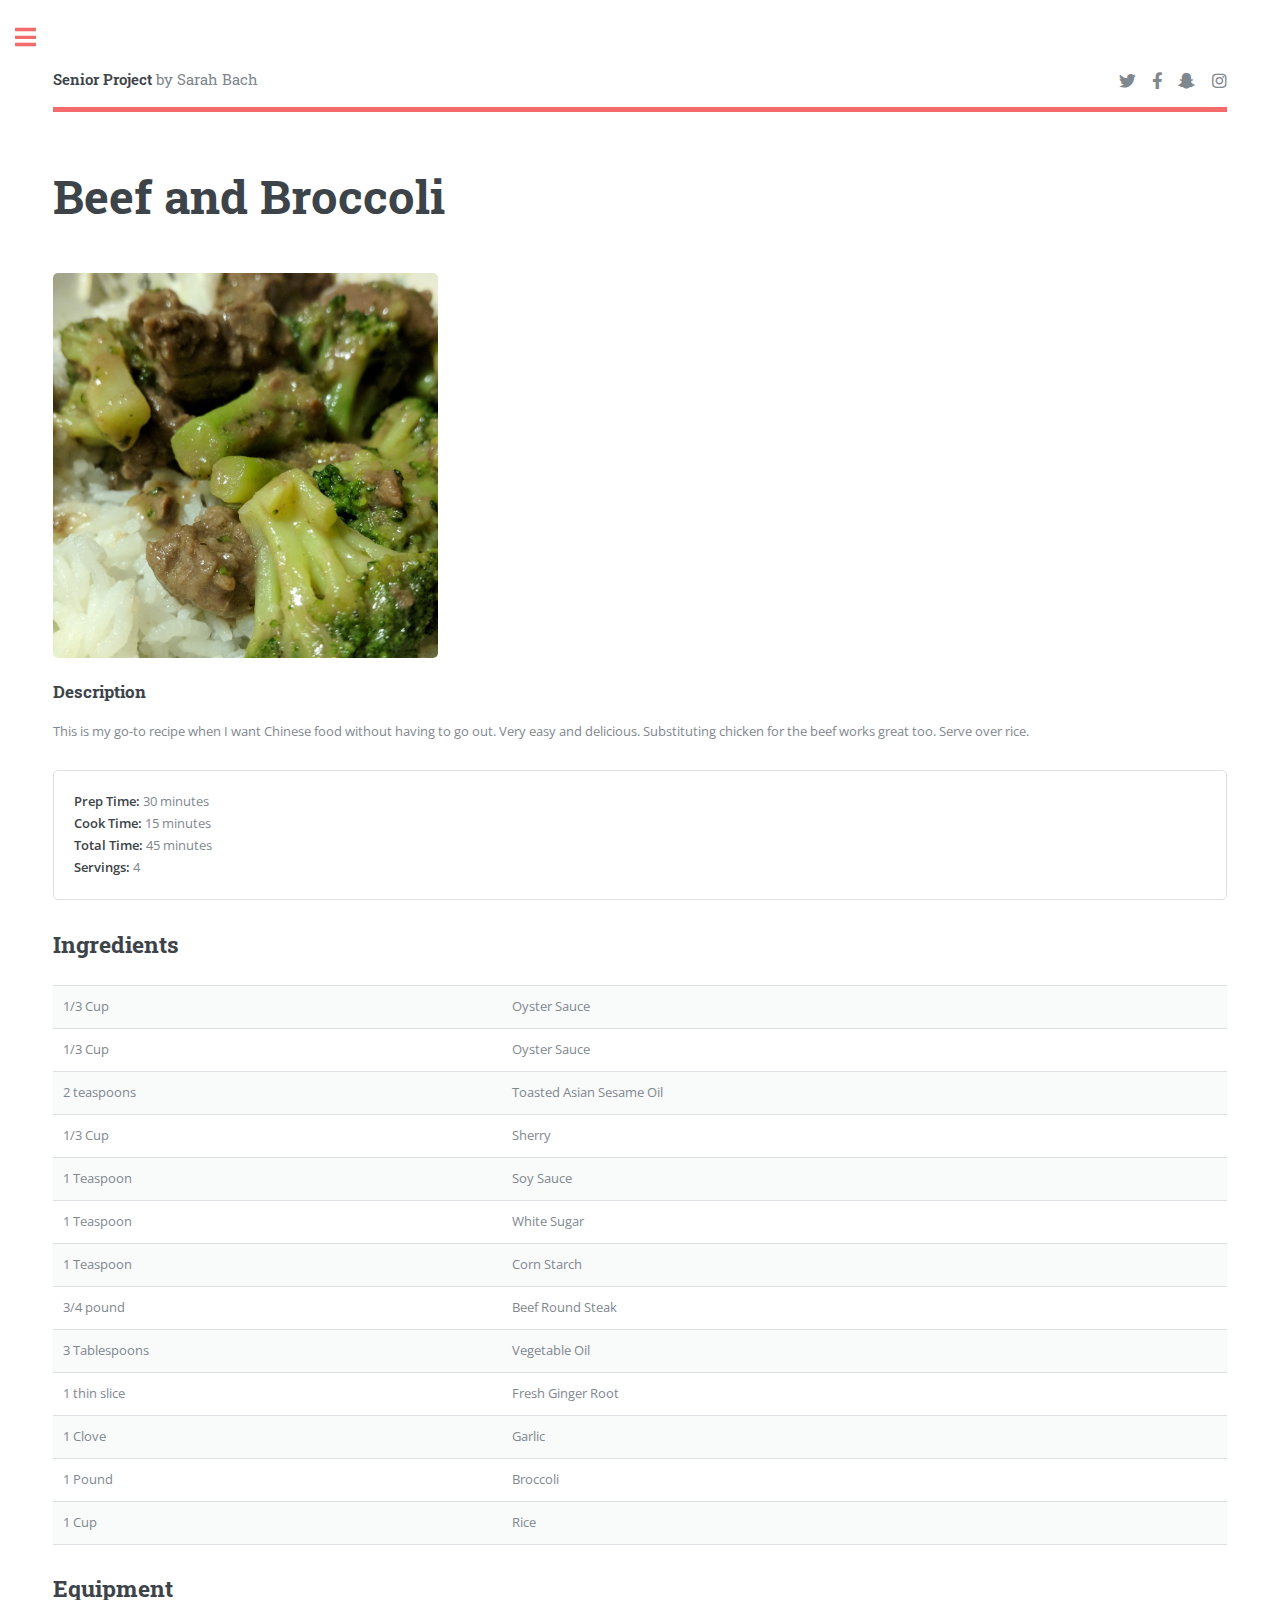
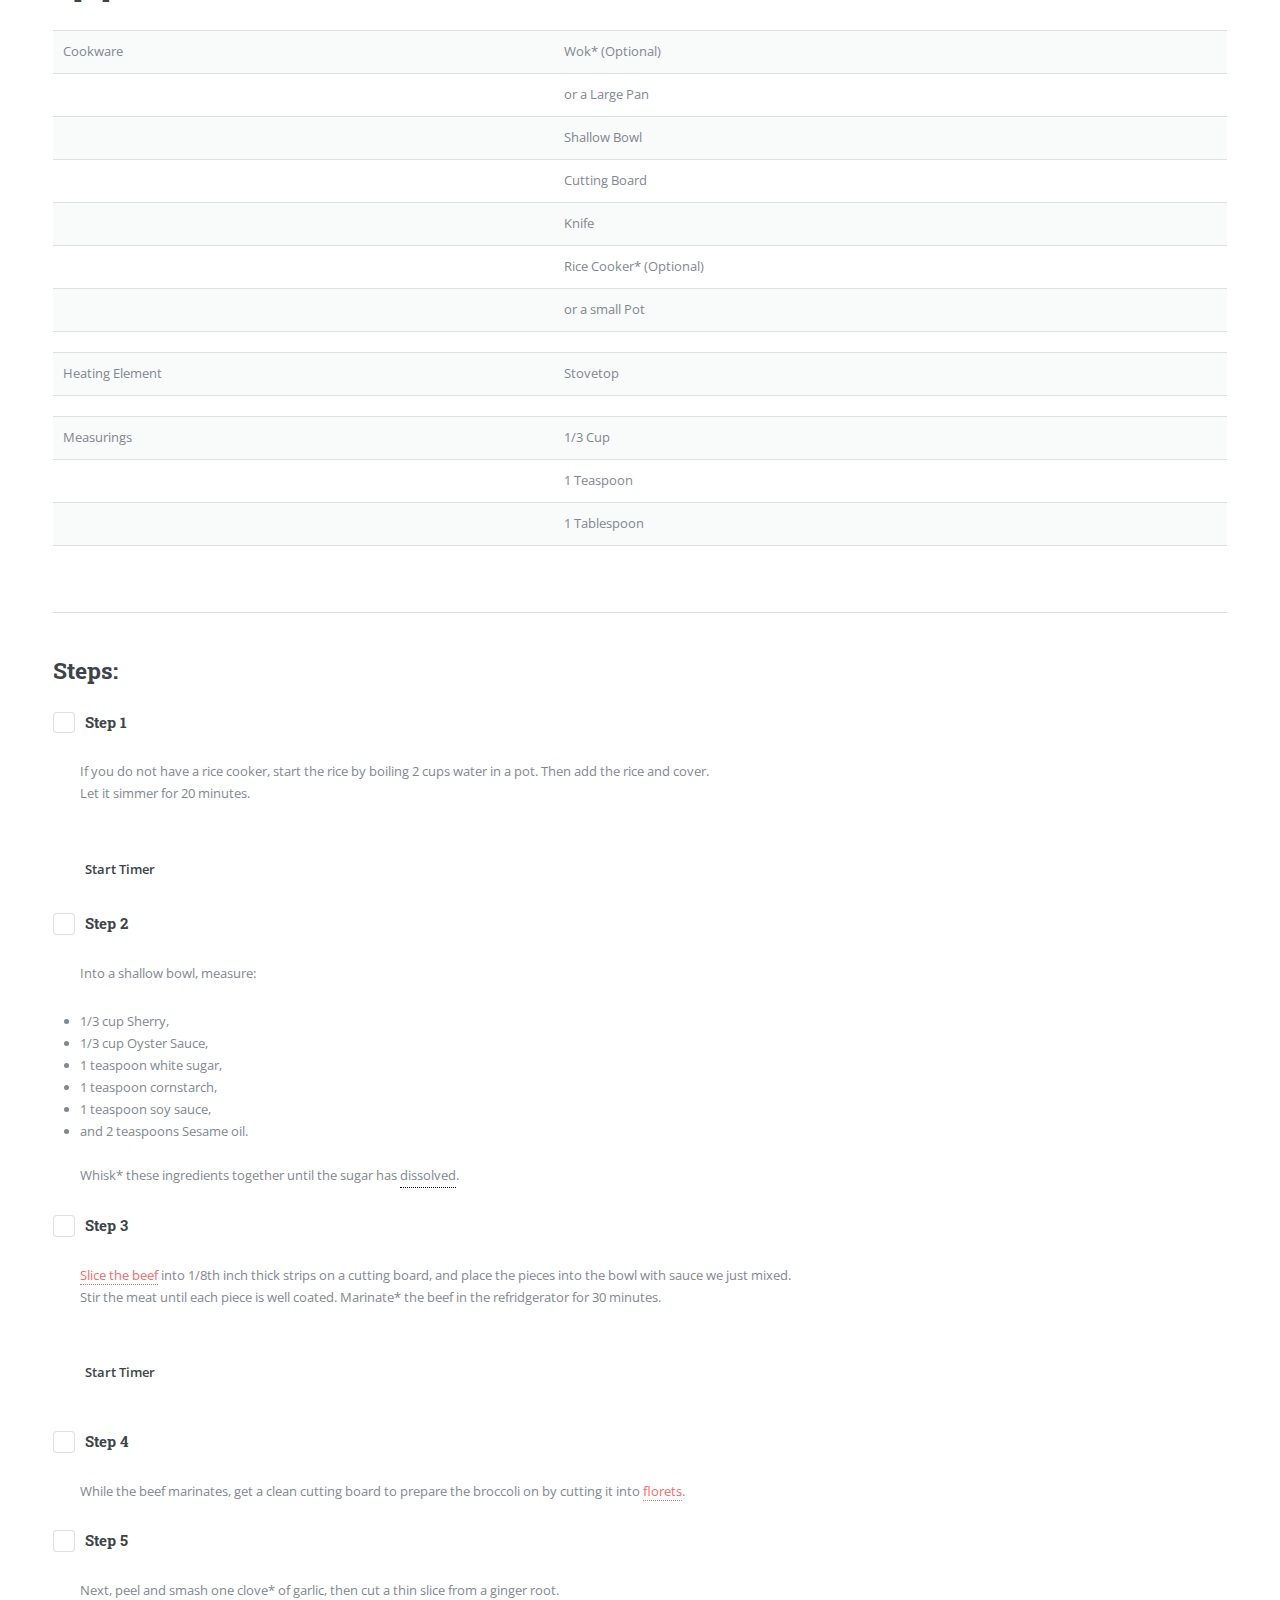
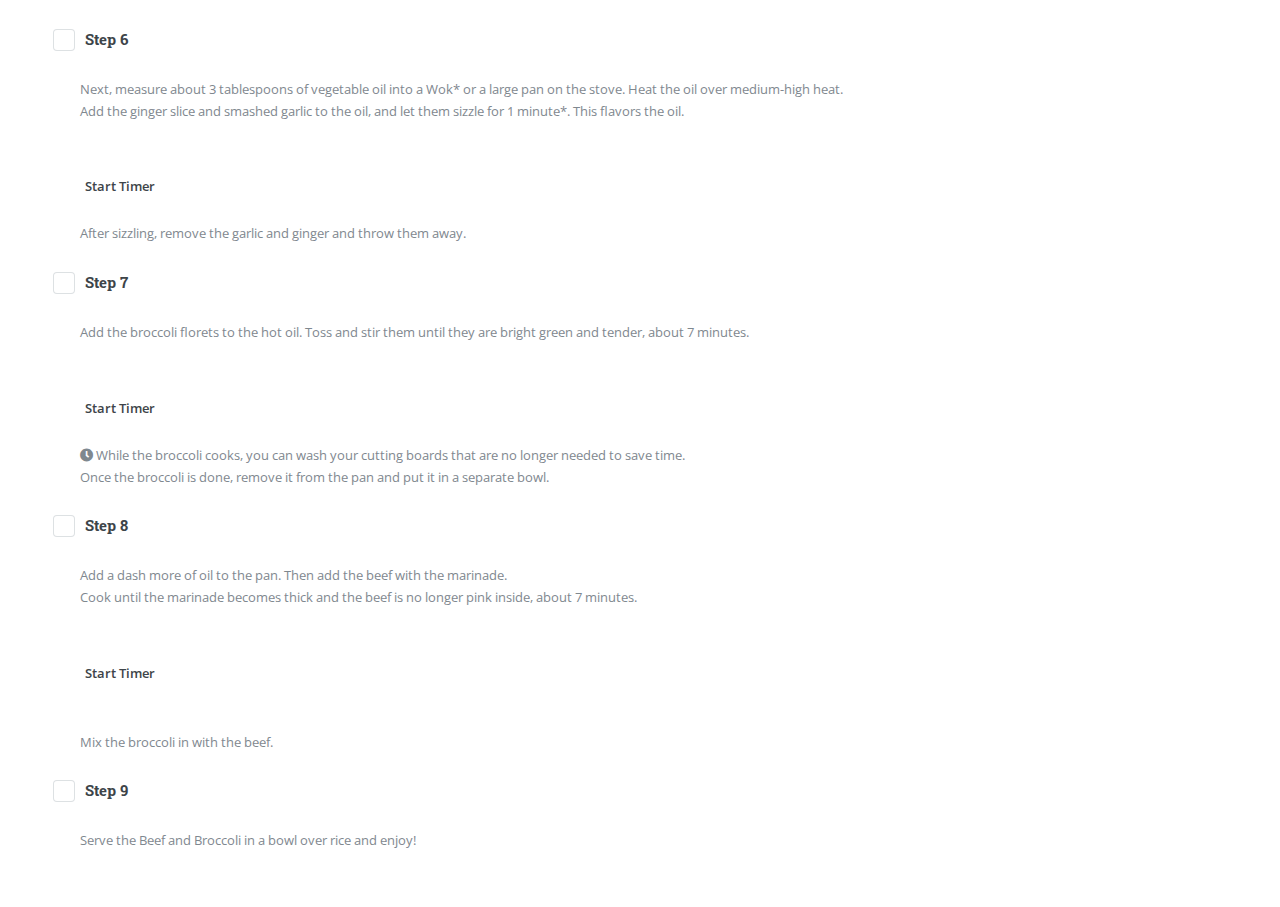
==== beefnbroccoli.html @ ae2f1cb7 "sp" ====
<!DOCTYPE HTML>

<html>
	<head>
	
	
	
	<meta charset="utf-8">
<meta http-equiv="X-UA-Compatible" content="IE=edge,chrome=1">
<meta name="viewport" content="width=device-width, initial-scale=1, shrink-to-fit=no">
<script src="https://code.jquery.com/jquery-3.4.1.slim.min.js" integrity="sha384-J6qa4849blE2+poT4WnyKhv5vZF5SrPo0iEjwBvKU7imGFAV0wwj1yYfoRSJoZ+n" crossorigin="anonymous"></script>
<script src="assets/js/jquery-countdown-timer-control.js"></script>



	
	
	
	<link href="https://www.jqueryscript.net/css/jquerysctipttop.css" rel="stylesheet" type="text/css">
		<title>Beef and Broccoli</title>
		<meta charset="utf-8" />
		<meta name="viewport" content="width=device-width, initial-scale=1, user-scalable=no" />
		<link rel="stylesheet" href="assets/css/main.css" />
	</head>
	<body class="is-preload">

		<!-- Wrapper -->
			<div id="wrapper">

				<!-- Main -->
					<div id="main">
						<div class="inner">

							<!-- Header -->
								<header id="header">
									<a href="index.html" class="logo"><strong>Senior Project</strong> by Sarah Bach</a>
									<ul class="icons">
										<li><a href="#" class="icon brands fa-twitter"><span class="label">Twitter</span></a></li>
										<li><a href="#" class="icon brands fa-facebook-f"><span class="label">Facebook</span></a></li>
										<li><a href="#" class="icon brands fa-snapchat-ghost"><span class="label">Snapchat</span></a></li>
										<li><a href="#" class="icon brands fa-instagram"><span class="label">Instagram</span></a></li>
									</ul>
								</header>

							<!-- Content -->
								<section>
									<header class="main">
										<h1>Beef and Broccoli</h1>
									</header>
									<div class="box alt">
														<div class="row gtr-50 gtr-uniform">
															<div class="col-4"><span class="image fit"><img src="images/beefnbroc.jpg" alt="" /></span></div>
															
														</div>
														</br>
									<h3>Description</h3>
									<p>This is my go-to recipe when I want Chinese food without having to go out. Very easy and delicious. Substituting chicken for the beef works great too. Serve over rice.</p>
									
													<div class="box">
														<p>
														<b>Prep Time:</b> 30 minutes</br> 
														<b>Cook Time:</b> 15 minutes</br>
														<b>Total Time:</b> 45 minutes</br>
														<b>Servings:</b> 4
														</p>
												
														</div>
									
								
								<h2>Ingredients</h2>

													
													<div class="table-wrapper">
														<table>
															
															<tbody>
																<tr>
																	<td>1/3 Cup</td>
																	<td>Oyster Sauce</td>
																</tr>
																<tr>
																	<td>1/3 Cup</td>
																	<td>Oyster Sauce</td>
																</tr>
																<tr>
																	<td>2 teaspoons</td>
																	<td>Toasted Asian Sesame Oil</td>
																</tr>
																<tr>
																	<td>1/3 Cup</td>
																	<td>Sherry</td>
																</tr>
																<tr>
																	<td>1 Teaspoon</td>
																	<td>Soy Sauce</td>
																</tr>
																<tr>
																	<td>1 Teaspoon</td>
																	<td>White Sugar</td>
																</tr>
																<tr>
																	<td>1 Teaspoon</td>
																	<td>Corn Starch</td>
																</tr>
																<tr>
																	<td>3/4 pound</td>
																	<td>Beef Round Steak</td>
																</tr>
																<tr>
																	<td>3 Tablespoons</td>
																	<td>Vegetable Oil</td>
																</tr>
																<tr>
																	<td>1 thin slice</td>
																	<td>Fresh Ginger Root</td>
																</tr>
																<tr>
																	<td>1 Clove</td>
																	<td>Garlic</td>
																</tr>
																<tr>
																	<td>1 Pound</td>
																	<td>Broccoli</td>
																</tr>
																<tr>
																	<td>1 Cup</td>
																	<td>Rice</td>
																</tr>
															</tbody>
															
														</table>
													</div>
													
													<h2>Equipment</h2>

													
													<div class="table-wrapper">
														<table>
															
															<tbody>
																<tr>
																	<td>Cookware</td>
																	<td>Wok* (Optional)</td>
																</tr>
																<tr>
																	<td></td>
																	<td>or a Large Pan</td>
																</tr>
																<tr>
																	<td></td>
																	<td>Shallow Bowl</td>
																</tr>
																<tr>
																	<td></td>
																	<td>Cutting Board</td>
																</tr>
																<tr>
																	<td></td>
																	<td>Knife</td>
																</tr>
																<tr>
																	<td></td>
																	<td>Rice Cooker* (Optional)</td>
																</tr>
																<tr>
																	<td></td>
																	<td>or a small Pot</td>
																</tr>
																<td></td>
																<tr>
																	<td>Heating Element</td>
																	<td>Stovetop</td>
																</tr>
																<td></td>
																<tr>
																	<td>Measurings</td>
																	<td>1/3 Cup</td>
																</tr>
																<tr>
																	<td></td>
																	<td>1 Teaspoon</td>
																</tr>
																<tr>
																	<td></td>
																	<td>1 Tablespoon</td>
																</tr>
																
															</tbody>
															
														</table>
													</div>

									<hr class="major" />

									<h2>Steps:</h2>
													<dl>
													<input type="checkbox" id="step1"  >
														<label for="step1"> <h4>Step 1</h4></label></b><br>
														<dd>
															<p>
															If you do not have a rice cooker, start the rice by boiling 2 cups water in a pot. Then add the rice and cover.
															<br>
															Let it simmer for 20 minutes. 
															
																<div class="container">
 
	<div class="timer timer1 alert alert-primary" data-minutes-left="20"></div>
	<br>
	<div id="controls">
	<div class="timerstart btn btn-primary"><b>Start Timer</b></div>
	<div class="timerpause btn btn-danger"><b>Pause</b></div>
	<div class="timerreset btn btn-info"><b>Reset</b></div>
	</div>
	</div>
				
															
															</p>
														</dd>
														
														<input type="checkbox" id="step2"  >
														<label for="step2"> <h4>Step 2</h4></label></b><br>
														
														<dd>
															<p>Into a shallow bowl, measure:
															<li>1/3 cup Sherry, </li>
															<li>1/3 cup Oyster Sauce,</li>
															<li>1 teaspoon white sugar,</li>
															<li>1 teaspoon cornstarch,</li>
															<li>1 teaspoon soy sauce,</li>
															<li>and 2 teaspoons Sesame oil.</li>
															</br>
															Whisk* these ingredients together until the sugar has <div class="tooltip">dissolved<span class="tooltiptext">definition</span></div>.
															</p>
														</dd>
														
														
														<input type="checkbox" id="step3"  >
														<label for="step3"> <h4>Step 3</h4></label></b><br>
														
														<dd>
															<p><a href="howto_beef.html" class="link">Slice the beef</a> into 1/8th inch thick strips on a cutting board, and place the pieces into the bowl with sauce we just mixed.
															</br>
															Stir the meat until each piece is well coated. Marinate* the beef in the refridgerator for 30 minutes.</p>
															
															
	<div class="container">
 
	<div class="timer timer1 alert alert-primary" data-minutes-left="30"></div>
	<br>
	<div id="controls">
	<div class="timerstart btn btn-primary"><b>Start Timer</b></div>
	<div class="timerpause btn btn-danger"><b>Pause</b></div>
	<div class="timerreset btn btn-info"><b>Reset</b></div>
	</div>
	</div>
				<br>											
															
														</dd>
														
														
														
														
														<input type="checkbox" id="step4"  >
														<label for="step4"> <h4>Step 4</h4></label></b><br>
														<dd>
															<p>While the beef marinates, get a clean cutting board to prepare the broccoli on by cutting it into <a href="howto_broccoli.html" class="link">florets</a>.
															</p>
														</dd>
														
														
														
														<input type="checkbox" id="step5"  >
														<label for="step5"> <h4>Step 5</h4></label></b><br>
														<dd>
															<p>Next, peel and smash one clove* of garlic, then cut a thin slice from a ginger root.
															</p>
														</dd>
														
														
														
														<input type="checkbox" id="step6"  >
														<label for="step6"> <h4>Step 6</h4></label></b><br>
														<dd>
															<p>Next, measure about 3 tablespoons of vegetable oil into a Wok* or a large pan on the stove. Heat the oil over medium-high heat.
															</br>
															Add the ginger slice and smashed garlic to the oil, and let them sizzle for 1 minute*. This flavors the oil.
															</br>
																														
																<div class="container">
 
	<div class="timer timer1 alert alert-primary" data-minutes-left="1"></div>
	<br>
	<div id="controls">
	<div class="timerstart btn btn-primary"><b>Start Timer</b></div>
	<div class="timerpause btn btn-danger"><b>Pause</b></div>
	<div class="timerreset btn btn-info"><b>Reset</b></div>
	</div>
	</div>
															
															
															
															After sizzling, remove the garlic and ginger and throw them away.
															</p>
														</dd>
														
														
														
														
														<input type="checkbox" id="step7"  >
														<label for="step7"> <h4>Step 7</h4></label></b><br>
														<dd>
															<p>
															Add the broccoli florets to the hot oil. Toss and stir them until they are bright green and tender, about 7 minutes.
															<br>
															
															
															<div class="container">
 
	<div class="timer timer1 alert alert-primary" data-minutes-left="7"></div>
	<br>
	<div id="controls">
	<div class="timerstart btn btn-primary"><b>Start Timer</b></div>
	<div class="timerpause btn btn-danger"><b>Pause</b></div>
	<div class="timerreset btn btn-info"><b>Reset</b></div>
	</div>
	</div>
															
															
															
															
															
															
															<span class="icon solid fa-clock"></span> While the broccoli cooks, you can wash your cutting boards that are no longer needed to save time.
															<br>
															Once the broccoli is done, remove it from the pan and put it in a separate bowl.
															</p>
														</dd>
														
														
														
														
														
														<input type="checkbox" id="step8"  >
														<label for="step8"> <h4>Step 8</h4></label></b><br>
														<dd>
															<p>
															Add a dash more of oil to the pan. Then add the beef with the marinade.
															<br>
															Cook until the marinade becomes thick and the beef is no longer pink inside, about 7 minutes. 
															
																				<div class="container">
 
	<div class="timer timer1 alert alert-primary" data-minutes-left="7"></div>
	<br>
	<div id="controls">
	<div class="timerstart btn btn-primary"><b>Start Timer</b></div>
	<div class="timerpause btn btn-danger"><b>Pause</b></div>
	<div class="timerreset btn btn-info"><b>Reset</b></div>
	</div>
	</div>
															
															
															
															<br>
															Mix the broccoli in with the beef.
															</p>
														</dd>
														
														
														<input type="checkbox" id="step9"  >
														<label for="step9"> <h4>Step 9</h4></label></b><br>
														<dd>
															<p>
															Serve the Beef and Broccoli in a bowl over rice and enjoy!
															</p>
														</dd>
													</dl>

									
								</section>

						</div>
					</div>

			
			
			
			
			
			
			
			
			
			
			
			
			
			
			
			
			
			
			
			
			
			
			
			
			
			
			<!-- Sidebar -->
					<div id="sidebar">
						<div class="inner">

							<!-- Search -->
								<section id="search" class="alt">
									<form method="post" action="#">
										<input type="text" name="query" id="query" placeholder="Search" />
									</form>
								</section>

							<!-- Menu -->
								<nav id="menu">
									<header class="major">
										<h2>Menu</h2>
									</header>
									<ul>
										<li><a href="index.html">Homepage</a></li>
										<li>
											<span class="opener">Recipes</span>
											<ul>
												<li><a href="#">Breakfast</a></li>
												<li><a href="#">Lunch</a></li>
												<li><a href="#">Dinner</a></li>
												<li><a href="#">Dessert</a></li>
												<li><a href="#">Vegetarian</a></li>
												<li><a href="#">Low Carb</a></li>
												<li><a href="#">Drinks</a></li>
												<li><a href="#">Gluten Free</a></li>
												<li><a href="#">Slow Cooker</a></li>
												<li><a href="#">Snacks</a></li>
												<li><a href="#">All</a></li>
											</ul>
										</li>
										<li>
											<span class="opener">How To Videos</span>
											<ul>
												<li><a href="#">All</a></li>
												<li><a href="howto_beef.html">Cutting Meat</a></li>
												<li><a href="howto_broccoli.html">Cutting Vegetables</a></li>
												<li><a href="#">Cutting Fruit</a></li>
												<li><a href="#">Knife Techniques</a></li>
												<li><a href="#">Time Saving Techniques</a></li>
											</ul>
										</li>
										<li><a href="kitchensafety.html">Kitchen Safety</a></li>
										<li><a href="index.html">Meal Prepping</a></li>
									</ul>
								</nav>

							<!-- Section -->
								<section>
									<header class="major">
										<h2>Recipe of the Day</h2>
									</header>
									<div class="mini-posts">
										<article>
										<h3>Easy Homemade Pie Crust</h3>
											<a href="piecrust.html" class="image"><img src="images/pieslice.jpg" alt="" /></a>
											<p>Learn how to make an easy pie crust for all your pie needs with this recipe!</p>
										</article>
										
									</div>
									<ul class="actions">
										<li><a href="piecrust.html" class="button">Go to Recipe</a></li>
									</ul>
								</section>

							<!-- Section -->
								<section>
									<header class="major">
										<h2>Get in touch</h2>
									</header>
									<p>Sed varius enim lorem ullamcorper dolore aliquam aenean ornare velit lacus, ac varius enim lorem ullamcorper dolore. Proin sed aliquam facilisis ante interdum. Sed nulla amet lorem feugiat tempus aliquam.</p>
									<ul class="contact">
										<li class="icon solid fa-envelope"><a href="#">bach7@pnw.edu</a></li>
										
									</ul>
								</section>

							<!-- Footer -->
								<footer id="footer">
									<p class="foot">CGT 416</br> Section 001 </br>Spring Semester 2020</p>
								</footer>

						</div>
					</div>

			</div>

			
			
			
			
			
			
			
			
			
			
			
			
			
			
			
			
			
			
			
			
			

							

		<!-- Scripts -->
			<script src="assets/js/jquery.min.js"></script>
			<script src="assets/js/browser.min.js"></script>
			<script src="assets/js/breakpoints.min.js"></script>
			<script src="assets/js/util.js"></script>
			<script src="assets/js/main.js"></script>
			<script src="assets/js/jquery-countdown-timer-control.js"></script>
			<script>
    $(function(){
		
		var timer0=$('.timer0').startTimer({}).trigger('start');

		
		var timer1=$('.timer1').startTimer({
			onComplete: function(element){console.log('Complete');}
			,onPause: $('.timerpause'),
			onReset: $('.timerreset'),
			onStart: $('.timerstart'),
      loop: true
		});

		
		var timer2=$('.timer2').startTimer({
			onComplete: function(element){console.log('Complete');}
			
			
		});
		timer2.trigger('start'); 
	})
</script>

	</body>
</html>
---- assets/css/main.css ----
@import url(fontawesome-all.min.css);
@import url("https://fonts.googleapis.com/css?family=Open+Sans:400,600,400italic,600italic|Roboto+Slab:400,700");
/*
	Editorial by HTML5 UP
	html5up.net | @ajlkn
	Free for personal and commercial use under the CCA 3.0 license (html5up.net/license)
*/
html, body, div, span, applet, object,
iframe, h1, h2, h3, h4, h5, h6, p, blockquote,
pre, a, abbr, acronym, address, big, cite,
code, del, dfn, em, img, ins, kbd, q, s, samp,
small, strike, strong, sub, sup, tt, var, b,
u, i, center, dl, dt, dd, ol, ul, li, fieldset,
form, label, legend, table, caption, tbody,
tfoot, thead, tr, th, td, article, aside,
canvas, details, embed, figure, figcaption,
footer, header, hgroup, menu, nav, output, ruby,
section, summary, time, mark, audio, video {
  margin: 0;
  padding: 0;
  border: 0;
  font-size: 100%;
  font: inherit;
  vertical-align: baseline; }

article, aside, details, figcaption, figure,
footer, header, hgroup, menu, nav, section {
  display: block; }

body {
  line-height: 1; }

ol, ul {
  list-style: none; }

blockquote, q {
  quotes: none; }
  blockquote:before, blockquote:after, q:before, q:after {
    content: '';
    content: none; }


/*Timer*/
.timer{
	display: -webkit-inline-box;
    font-size: 25px;
	
}
#controls{
    display: -webkit-inline-box;
	
}
#controls > div{
	margin:5px;
}

.jst-timeout{
color:red
}
.container { margin: 20px auto; }






table {
  border-collapse: collapse;
  border-spacing: 0; }

body {
  -webkit-text-size-adjust: none; }

mark {
  background-color: transparent;
  color: inherit; }

input::-moz-focus-inner {
  border: 0;
  padding: 0; }

input, select, textarea {
  -moz-appearance: none;
  -webkit-appearance: none;
  -ms-appearance: none;
  appearance: none; }






/* Tooltip container */
.tooltip {
  position: relative;
  display: inline-block;
  border-bottom: 1px dotted black; 
}

/* Tooltip text */
.tooltip .tooltiptext {
  visibility: hidden;
  width: 120px;
  background-color: black;
  color: #fff;
  text-align: center;
  padding: 5px 0;
  border-radius: 6px;
 
  /* Position the tooltip text - see examples below! */
  position: absolute;
  z-index: 1;
}
.tooltip .tooltiptext {
  width: 120px;
  bottom: 100%;
  left: 50%;
  margin-left: -60px; /* Use half of the width (120/2 = 60), to center the tooltip */
}
/* Show the tooltip text when you mouse over the tooltip container */
.tooltip:hover .tooltiptext {
  visibility: visible;
}
.tooltip .tooltiptext::after {
  content: " ";
  position: absolute;
  top: 100%; /* At the bottom of the tooltip */
  left: 50%;
  margin-left: -5px;
  border-width: 5px;
  border-style: solid;
  border-color: black transparent transparent transparent;
}






















/* Basic */
@-ms-viewport {
  width: device-width; }

body {
  -ms-overflow-style: scrollbar; }

@media screen and (max-width: 480px) {
  html, body {
    min-width: 320px; } }

html {
  box-sizing: border-box; }

*, *:before, *:after {
  box-sizing: inherit; }

body {
  background: #ffffff; }
  body.is-preload *, body.is-preload *:before, body.is-preload *:after, body.is-resizing *, body.is-resizing *:before, body.is-resizing *:after {
    -moz-animation: none !important;
    -webkit-animation: none !important;
    -ms-animation: none !important;
    animation: none !important;
    -moz-transition: none !important;
    -webkit-transition: none !important;
    -ms-transition: none !important;
    transition: none !important; }

/* Type */
body, input, select, textarea {
  color: #7f888f;
  font-family: "Open Sans", sans-serif;
  font-size: 13pt;
  font-weight: 400;
  line-height: 1.65; }
  @media screen and (max-width: 1680px) {
    body, input, select, textarea {
      font-size: 11pt; } }
  @media screen and (max-width: 1280px) {
    body, input, select, textarea {
      font-size: 10pt; } }
  @media screen and (max-width: 360px) {
    body, input, select, textarea {
      font-size: 9pt; } }

a {
  -moz-transition: color 0.2s ease-in-out, border-bottom-color 0.2s ease-in-out;
  -webkit-transition: color 0.2s ease-in-out, border-bottom-color 0.2s ease-in-out;
  -ms-transition: color 0.2s ease-in-out, border-bottom-color 0.2s ease-in-out;
  transition: color 0.2s ease-in-out, border-bottom-color 0.2s ease-in-out;
  border-bottom: dotted 1px;
  color: #f56a6a;
  text-decoration: none; }
  a:hover {
    border-bottom-color: #f56a6a;
    color: #f56a6a !important; }
    a:hover strong {
      color: inherit; }

strong, b {
  color: #3d4449;
  font-weight: 600; }

em, i {
  font-style: italic; }

p {
  margin: 0 0 2em 0; }

h1, h2, h3, h4, h5, h6 {
  color: #3d4449;
  font-family: "Roboto Slab", serif;
  font-weight: 700;
  line-height: 1.5;
  margin: 0 0 1em 0; }
  h1 a, h2 a, h3 a, h4 a, h5 a, h6 a {
    color: inherit;
    text-decoration: none;
    border-bottom: 0; }

h1 {
  font-size: 4em;
  margin: 0 0 0.5em 0;
  line-height: 1.3; }

h2 {
  font-size: 1.75em; }

h3 {
  font-size: 1.25em; }

h4 {
  font-size: 1.1em; }

h5 {
  font-size: 0.9em; }

h6 {
  font-size: 0.7em; }

@media screen and (max-width: 1680px) {
  h1 {
    font-size: 3.5em; } }

@media screen and (max-width: 980px) {
  h1 {
    font-size: 3.25em; } }

@media screen and (max-width: 736px) {
  h1 {
    font-size: 2em;
    line-height: 1.4; }
  h2 {
    font-size: 1.5em; } }

sub {
  font-size: 0.8em;
  position: relative;
  top: 0.5em; }

sup {
  font-size: 0.8em;
  position: relative;
  top: -0.5em; }

blockquote {
  border-left: solid 3px rgba(210, 215, 217, 0.75);
  font-style: italic;
  margin: 0 0 2em 0;
  padding: 0.5em 0 0.5em 2em; }

code {
  background: rgba(230, 235, 237, 0.25);
  border-radius: 0.375em;
  border: solid 1px rgba(210, 215, 217, 0.75);
  font-family: "Courier New", monospace;
  font-size: 0.9em;
  margin: 0 0.25em;
  padding: 0.25em 0.65em; }

pre {
  -webkit-overflow-scrolling: touch;
  font-family: "Courier New", monospace;
  font-size: 0.9em;
  margin: 0 0 2em 0; }
  pre code {
    display: block;
    line-height: 1.75;
    padding: 1em 1.5em;
    overflow-x: auto; }

hr {
  border: 0;
  border-bottom: solid 1px rgba(210, 215, 217, 0.75);
  margin: 2em 0; }
  hr.major {
    margin: 3em 0; }

.align-left {
  text-align: left; }

.align-center {
  text-align: center; }

.align-right {
  text-align: right; }

/* Row */
.row {
  display: flex;
  flex-wrap: wrap;
  box-sizing: border-box;
  align-items: stretch; }
  .row > * {
    box-sizing: border-box; }
  .row.gtr-uniform > * > :last-child {
    margin-bottom: 0; }
  .row.aln-left {
    justify-content: flex-start; }
  .row.aln-center {
    justify-content: center; }
  .row.aln-right {
    justify-content: flex-end; }
  .row.aln-top {
    align-items: flex-start; }
  .row.aln-middle {
    align-items: center; }
  .row.aln-bottom {
    align-items: flex-end; }
  .row > .imp {
    order: -1; }
  .row > .col-1 {
    width: 8.33333%; }
  .row > .off-1 {
    margin-left: 8.33333%; }
  .row > .col-2 {
    width: 16.66667%; }
  .row > .off-2 {
    margin-left: 16.66667%; }
  .row > .col-3 {
    width: 25%; }
  .row > .off-3 {
    margin-left: 25%; }
  .row > .col-4 {
    width: 33.33333%; }
  .row > .off-4 {
    margin-left: 33.33333%; }
  .row > .col-5 {
    width: 41.66667%; }
  .row > .off-5 {
    margin-left: 41.66667%; }
  .row > .col-6 {
    width: 50%; }
  .row > .off-6 {
    margin-left: 50%; }
  .row > .col-7 {
    width: 58.33333%; }
  .row > .off-7 {
    margin-left: 58.33333%; }
  .row > .col-8 {
    width: 66.66667%; }
  .row > .off-8 {
    margin-left: 66.66667%; }
  .row > .col-9 {
    width: 75%; }
  .row > .off-9 {
    margin-left: 75%; }
  .row > .col-10 {
    width: 83.33333%; }
  .row > .off-10 {
    margin-left: 83.33333%; }
  .row > .col-11 {
    width: 91.66667%; }
  .row > .off-11 {
    margin-left: 91.66667%; }
  .row > .col-12 {
    width: 100%; }
  .row > .off-12 {
    margin-left: 100%; }
  .row.gtr-0 {
    margin-top: 0;
    margin-left: 0em; }
    .row.gtr-0 > * {
      padding: 0 0 0 0em; }
    .row.gtr-0.gtr-uniform {
      margin-top: 0em; }
      .row.gtr-0.gtr-uniform > * {
        padding-top: 0em; }
  .row.gtr-25 {
    margin-top: 0;
    margin-left: -0.375em; }
    .row.gtr-25 > * {
      padding: 0 0 0 0.375em; }
    .row.gtr-25.gtr-uniform {
      margin-top: -0.375em; }
      .row.gtr-25.gtr-uniform > * {
        padding-top: 0.375em; }
  .row.gtr-50 {
    margin-top: 0;
    margin-left: -0.75em; }
    .row.gtr-50 > * {
      padding: 0 0 0 0.75em; }
    .row.gtr-50.gtr-uniform {
      margin-top: -0.75em; }
      .row.gtr-50.gtr-uniform > * {
        padding-top: 0.75em; }
  .row {
    margin-top: 0;
    margin-left: -1.5em; }
    .row > * {
      padding: 0 0 0 1.5em; }
    .row.gtr-uniform {
      margin-top: -1.5em; }
      .row.gtr-uniform > * {
        padding-top: 1.5em; }
  .row.gtr-150 {
    margin-top: 0;
    margin-left: -2.25em; }
    .row.gtr-150 > * {
      padding: 0 0 0 2.25em; }
    .row.gtr-150.gtr-uniform {
      margin-top: -2.25em; }
      .row.gtr-150.gtr-uniform > * {
        padding-top: 2.25em; }
  .row.gtr-200 {
    margin-top: 0;
    margin-left: -3em; }
    .row.gtr-200 > * {
      padding: 0 0 0 3em; }
    .row.gtr-200.gtr-uniform {
      margin-top: -3em; }
      .row.gtr-200.gtr-uniform > * {
        padding-top: 3em; }
  @media screen and (max-width: 1680px) {
    .row {
      display: flex;
      flex-wrap: wrap;
      box-sizing: border-box;
      align-items: stretch; }
      .row > * {
        box-sizing: border-box; }
      .row.gtr-uniform > * > :last-child {
        margin-bottom: 0; }
      .row.aln-left {
        justify-content: flex-start; }
      .row.aln-center {
        justify-content: center; }
      .row.aln-right {
        justify-content: flex-end; }
      .row.aln-top {
        align-items: flex-start; }
      .row.aln-middle {
        align-items: center; }
      .row.aln-bottom {
        align-items: flex-end; }
      .row > .imp-xlarge {
        order: -1; }
      .row > .col-1-xlarge {
        width: 8.33333%; }
      .row > .off-1-xlarge {
        margin-left: 8.33333%; }
      .row > .col-2-xlarge {
        width: 16.66667%; }
      .row > .off-2-xlarge {
        margin-left: 16.66667%; }
      .row > .col-3-xlarge {
        width: 25%; }
      .row > .off-3-xlarge {
        margin-left: 25%; }
      .row > .col-4-xlarge {
        width: 33.33333%; }
      .row > .off-4-xlarge {
        margin-left: 33.33333%; }
      .row > .col-5-xlarge {
        width: 41.66667%; }
      .row > .off-5-xlarge {
        margin-left: 41.66667%; }
      .row > .col-6-xlarge {
        width: 50%; }
      .row > .off-6-xlarge {
        margin-left: 50%; }
      .row > .col-7-xlarge {
        width: 58.33333%; }
      .row > .off-7-xlarge {
        margin-left: 58.33333%; }
      .row > .col-8-xlarge {
        width: 66.66667%; }
      .row > .off-8-xlarge {
        margin-left: 66.66667%; }
      .row > .col-9-xlarge {
        width: 75%; }
      .row > .off-9-xlarge {
        margin-left: 75%; }
      .row > .col-10-xlarge {
        width: 83.33333%; }
      .row > .off-10-xlarge {
        margin-left: 83.33333%; }
      .row > .col-11-xlarge {
        width: 91.66667%; }
      .row > .off-11-xlarge {
        margin-left: 91.66667%; }
      .row > .col-12-xlarge {
        width: 100%; }
      .row > .off-12-xlarge {
        margin-left: 100%; }
      .row.gtr-0 {
        margin-top: 0;
        margin-left: 0em; }
        .row.gtr-0 > * {
          padding: 0 0 0 0em; }
        .row.gtr-0.gtr-uniform {
          margin-top: 0em; }
          .row.gtr-0.gtr-uniform > * {
            padding-top: 0em; }
      .row.gtr-25 {
        margin-top: 0;
        margin-left: -0.375em; }
        .row.gtr-25 > * {
          padding: 0 0 0 0.375em; }
        .row.gtr-25.gtr-uniform {
          margin-top: -0.375em; }
          .row.gtr-25.gtr-uniform > * {
            padding-top: 0.375em; }
      .row.gtr-50 {
        margin-top: 0;
        margin-left: -0.75em; }
        .row.gtr-50 > * {
          padding: 0 0 0 0.75em; }
        .row.gtr-50.gtr-uniform {
          margin-top: -0.75em; }
          .row.gtr-50.gtr-uniform > * {
            padding-top: 0.75em; }
      .row {
        margin-top: 0;
        margin-left: -1.5em; }
        .row > * {
          padding: 0 0 0 1.5em; }
        .row.gtr-uniform {
          margin-top: -1.5em; }
          .row.gtr-uniform > * {
            padding-top: 1.5em; }
      .row.gtr-150 {
        margin-top: 0;
        margin-left: -2.25em; }
        .row.gtr-150 > * {
          padding: 0 0 0 2.25em; }
        .row.gtr-150.gtr-uniform {
          margin-top: -2.25em; }
          .row.gtr-150.gtr-uniform > * {
            padding-top: 2.25em; }
      .row.gtr-200 {
        margin-top: 0;
        margin-left: -3em; }
        .row.gtr-200 > * {
          padding: 0 0 0 3em; }
        .row.gtr-200.gtr-uniform {
          margin-top: -3em; }
          .row.gtr-200.gtr-uniform > * {
            padding-top: 3em; } }
  @media screen and (max-width: 1280px) {
    .row {
      display: flex;
      flex-wrap: wrap;
      box-sizing: border-box;
      align-items: stretch; }
      .row > * {
        box-sizing: border-box; }
      .row.gtr-uniform > * > :last-child {
        margin-bottom: 0; }
      .row.aln-left {
        justify-content: flex-start; }
      .row.aln-center {
        justify-content: center; }
      .row.aln-right {
        justify-content: flex-end; }
      .row.aln-top {
        align-items: flex-start; }
      .row.aln-middle {
        align-items: center; }
      .row.aln-bottom {
        align-items: flex-end; }
      .row > .imp-large {
        order: -1; }
      .row > .col-1-large {
        width: 8.33333%; }
      .row > .off-1-large {
        margin-left: 8.33333%; }
      .row > .col-2-large {
        width: 16.66667%; }
      .row > .off-2-large {
        margin-left: 16.66667%; }
      .row > .col-3-large {
        width: 25%; }
      .row > .off-3-large {
        margin-left: 25%; }
      .row > .col-4-large {
        width: 33.33333%; }
      .row > .off-4-large {
        margin-left: 33.33333%; }
      .row > .col-5-large {
        width: 41.66667%; }
      .row > .off-5-large {
        margin-left: 41.66667%; }
      .row > .col-6-large {
        width: 50%; }
      .row > .off-6-large {
        margin-left: 50%; }
      .row > .col-7-large {
        width: 58.33333%; }
      .row > .off-7-large {
        margin-left: 58.33333%; }
      .row > .col-8-large {
        width: 66.66667%; }
      .row > .off-8-large {
        margin-left: 66.66667%; }
      .row > .col-9-large {
        width: 75%; }
      .row > .off-9-large {
        margin-left: 75%; }
      .row > .col-10-large {
        width: 83.33333%; }
      .row > .off-10-large {
        margin-left: 83.33333%; }
      .row > .col-11-large {
        width: 91.66667%; }
      .row > .off-11-large {
        margin-left: 91.66667%; }
      .row > .col-12-large {
        width: 100%; }
      .row > .off-12-large {
        margin-left: 100%; }
      .row.gtr-0 {
        margin-top: 0;
        margin-left: 0em; }
        .row.gtr-0 > * {
          padding: 0 0 0 0em; }
        .row.gtr-0.gtr-uniform {
          margin-top: 0em; }
          .row.gtr-0.gtr-uniform > * {
            padding-top: 0em; }
      .row.gtr-25 {
        margin-top: 0;
        margin-left: -0.375em; }
        .row.gtr-25 > * {
          padding: 0 0 0 0.375em; }
        .row.gtr-25.gtr-uniform {
          margin-top: -0.375em; }
          .row.gtr-25.gtr-uniform > * {
            padding-top: 0.375em; }
      .row.gtr-50 {
        margin-top: 0;
        margin-left: -0.75em; }
        .row.gtr-50 > * {
          padding: 0 0 0 0.75em; }
        .row.gtr-50.gtr-uniform {
          margin-top: -0.75em; }
          .row.gtr-50.gtr-uniform > * {
            padding-top: 0.75em; }
      .row {
        margin-top: 0;
        margin-left: -1.5em; }
        .row > * {
          padding: 0 0 0 1.5em; }
        .row.gtr-uniform {
          margin-top: -1.5em; }
          .row.gtr-uniform > * {
            padding-top: 1.5em; }
      .row.gtr-150 {
        margin-top: 0;
        margin-left: -2.25em; }
        .row.gtr-150 > * {
          padding: 0 0 0 2.25em; }
        .row.gtr-150.gtr-uniform {
          margin-top: -2.25em; }
          .row.gtr-150.gtr-uniform > * {
            padding-top: 2.25em; }
      .row.gtr-200 {
        margin-top: 0;
        margin-left: -3em; }
        .row.gtr-200 > * {
          padding: 0 0 0 3em; }
        .row.gtr-200.gtr-uniform {
          margin-top: -3em; }
          .row.gtr-200.gtr-uniform > * {
            padding-top: 3em; } }
  @media screen and (max-width: 980px) {
    .row {
      display: flex;
      flex-wrap: wrap;
      box-sizing: border-box;
      align-items: stretch; }
      .row > * {
        box-sizing: border-box; }
      .row.gtr-uniform > * > :last-child {
        margin-bottom: 0; }
      .row.aln-left {
        justify-content: flex-start; }
      .row.aln-center {
        justify-content: center; }
      .row.aln-right {
        justify-content: flex-end; }
      .row.aln-top {
        align-items: flex-start; }
      .row.aln-middle {
        align-items: center; }
      .row.aln-bottom {
        align-items: flex-end; }
      .row > .imp-medium {
        order: -1; }
      .row > .col-1-medium {
        width: 8.33333%; }
      .row > .off-1-medium {
        margin-left: 8.33333%; }
      .row > .col-2-medium {
        width: 16.66667%; }
      .row > .off-2-medium {
        margin-left: 16.66667%; }
      .row > .col-3-medium {
        width: 25%; }
      .row > .off-3-medium {
        margin-left: 25%; }
      .row > .col-4-medium {
        width: 33.33333%; }
      .row > .off-4-medium {
        margin-left: 33.33333%; }
      .row > .col-5-medium {
        width: 41.66667%; }
      .row > .off-5-medium {
        margin-left: 41.66667%; }
      .row > .col-6-medium {
        width: 50%; }
      .row > .off-6-medium {
        margin-left: 50%; }
      .row > .col-7-medium {
        width: 58.33333%; }
      .row > .off-7-medium {
        margin-left: 58.33333%; }
      .row > .col-8-medium {
        width: 66.66667%; }
      .row > .off-8-medium {
        margin-left: 66.66667%; }
      .row > .col-9-medium {
        width: 75%; }
      .row > .off-9-medium {
        margin-left: 75%; }
      .row > .col-10-medium {
        width: 83.33333%; }
      .row > .off-10-medium {
        margin-left: 83.33333%; }
      .row > .col-11-medium {
        width: 91.66667%; }
      .row > .off-11-medium {
        margin-left: 91.66667%; }
      .row > .col-12-medium {
        width: 100%; }
      .row > .off-12-medium {
        margin-left: 100%; }
      .row.gtr-0 {
        margin-top: 0;
        margin-left: 0em; }
        .row.gtr-0 > * {
          padding: 0 0 0 0em; }
        .row.gtr-0.gtr-uniform {
          margin-top: 0em; }
          .row.gtr-0.gtr-uniform > * {
            padding-top: 0em; }
      .row.gtr-25 {
        margin-top: 0;
        margin-left: -0.375em; }
        .row.gtr-25 > * {
          padding: 0 0 0 0.375em; }
        .row.gtr-25.gtr-uniform {
          margin-top: -0.375em; }
          .row.gtr-25.gtr-uniform > * {
            padding-top: 0.375em; }
      .row.gtr-50 {
        margin-top: 0;
        margin-left: -0.75em; }
        .row.gtr-50 > * {
          padding: 0 0 0 0.75em; }
        .row.gtr-50.gtr-uniform {
          margin-top: -0.75em; }
          .row.gtr-50.gtr-uniform > * {
            padding-top: 0.75em; }
      .row {
        margin-top: 0;
        margin-left: -1.5em; }
        .row > * {
          padding: 0 0 0 1.5em; }
        .row.gtr-uniform {
          margin-top: -1.5em; }
          .row.gtr-uniform > * {
            padding-top: 1.5em; }
      .row.gtr-150 {
        margin-top: 0;
        margin-left: -2.25em; }
        .row.gtr-150 > * {
          padding: 0 0 0 2.25em; }
        .row.gtr-150.gtr-uniform {
          margin-top: -2.25em; }
          .row.gtr-150.gtr-uniform > * {
            padding-top: 2.25em; }
      .row.gtr-200 {
        margin-top: 0;
        margin-left: -3em; }
        .row.gtr-200 > * {
          padding: 0 0 0 3em; }
        .row.gtr-200.gtr-uniform {
          margin-top: -3em; }
          .row.gtr-200.gtr-uniform > * {
            padding-top: 3em; } }
  @media screen and (max-width: 736px) {
    .row {
      display: flex;
      flex-wrap: wrap;
      box-sizing: border-box;
      align-items: stretch; }
      .row > * {
        box-sizing: border-box; }
      .row.gtr-uniform > * > :last-child {
        margin-bottom: 0; }
      .row.aln-left {
        justify-content: flex-start; }
      .row.aln-center {
        justify-content: center; }
      .row.aln-right {
        justify-content: flex-end; }
      .row.aln-top {
        align-items: flex-start; }
      .row.aln-middle {
        align-items: center; }
      .row.aln-bottom {
        align-items: flex-end; }
      .row > .imp-small {
        order: -1; }
      .row > .col-1-small {
        width: 8.33333%; }
      .row > .off-1-small {
        margin-left: 8.33333%; }
      .row > .col-2-small {
        width: 16.66667%; }
      .row > .off-2-small {
        margin-left: 16.66667%; }
      .row > .col-3-small {
        width: 25%; }
      .row > .off-3-small {
        margin-left: 25%; }
      .row > .col-4-small {
        width: 33.33333%; }
      .row > .off-4-small {
        margin-left: 33.33333%; }
      .row > .col-5-small {
        width: 41.66667%; }
      .row > .off-5-small {
        margin-left: 41.66667%; }
      .row > .col-6-small {
        width: 50%; }
      .row > .off-6-small {
        margin-left: 50%; }
      .row > .col-7-small {
        width: 58.33333%; }
      .row > .off-7-small {
        margin-left: 58.33333%; }
      .row > .col-8-small {
        width: 66.66667%; }
      .row > .off-8-small {
        margin-left: 66.66667%; }
      .row > .col-9-small {
        width: 75%; }
      .row > .off-9-small {
        margin-left: 75%; }
      .row > .col-10-small {
        width: 83.33333%; }
      .row > .off-10-small {
        margin-left: 83.33333%; }
      .row > .col-11-small {
        width: 91.66667%; }
      .row > .off-11-small {
        margin-left: 91.66667%; }
      .row > .col-12-small {
        width: 100%; }
      .row > .off-12-small {
        margin-left: 100%; }
      .row.gtr-0 {
        margin-top: 0;
        margin-left: 0em; }
        .row.gtr-0 > * {
          padding: 0 0 0 0em; }
        .row.gtr-0.gtr-uniform {
          margin-top: 0em; }
          .row.gtr-0.gtr-uniform > * {
            padding-top: 0em; }
      .row.gtr-25 {
        margin-top: 0;
        margin-left: -0.375em; }
        .row.gtr-25 > * {
          padding: 0 0 0 0.375em; }
        .row.gtr-25.gtr-uniform {
          margin-top: -0.375em; }
          .row.gtr-25.gtr-uniform > * {
            padding-top: 0.375em; }
      .row.gtr-50 {
        margin-top: 0;
        margin-left: -0.75em; }
        .row.gtr-50 > * {
          padding: 0 0 0 0.75em; }
        .row.gtr-50.gtr-uniform {
          margin-top: -0.75em; }
          .row.gtr-50.gtr-uniform > * {
            padding-top: 0.75em; }
      .row {
        margin-top: 0;
        margin-left: -1.5em; }
        .row > * {
          padding: 0 0 0 1.5em; }
        .row.gtr-uniform {
          margin-top: -1.5em; }
          .row.gtr-uniform > * {
            padding-top: 1.5em; }
      .row.gtr-150 {
        margin-top: 0;
        margin-left: -2.25em; }
        .row.gtr-150 > * {
          padding: 0 0 0 2.25em; }
        .row.gtr-150.gtr-uniform {
          margin-top: -2.25em; }
          .row.gtr-150.gtr-uniform > * {
            padding-top: 2.25em; }
      .row.gtr-200 {
        margin-top: 0;
        margin-left: -3em; }
        .row.gtr-200 > * {
          padding: 0 0 0 3em; }
        .row.gtr-200.gtr-uniform {
          margin-top: -3em; }
          .row.gtr-200.gtr-uniform > * {
            padding-top: 3em; } }
  @media screen and (max-width: 480px) {
    .row {
      display: flex;
      flex-wrap: wrap;
      box-sizing: border-box;
      align-items: stretch; }
      .row > * {
        box-sizing: border-box; }
      .row.gtr-uniform > * > :last-child {
        margin-bottom: 0; }
      .row.aln-left {
        justify-content: flex-start; }
      .row.aln-center {
        justify-content: center; }
      .row.aln-right {
        justify-content: flex-end; }
      .row.aln-top {
        align-items: flex-start; }
      .row.aln-middle {
        align-items: center; }
      .row.aln-bottom {
        align-items: flex-end; }
      .row > .imp-xsmall {
        order: -1; }
      .row > .col-1-xsmall {
        width: 8.33333%; }
      .row > .off-1-xsmall {
        margin-left: 8.33333%; }
      .row > .col-2-xsmall {
        width: 16.66667%; }
      .row > .off-2-xsmall {
        margin-left: 16.66667%; }
      .row > .col-3-xsmall {
        width: 25%; }
      .row > .off-3-xsmall {
        margin-left: 25%; }
      .row > .col-4-xsmall {
        width: 33.33333%; }
      .row > .off-4-xsmall {
        margin-left: 33.33333%; }
      .row > .col-5-xsmall {
        width: 41.66667%; }
      .row > .off-5-xsmall {
        margin-left: 41.66667%; }
      .row > .col-6-xsmall {
        width: 50%; }
      .row > .off-6-xsmall {
        margin-left: 50%; }
      .row > .col-7-xsmall {
        width: 58.33333%; }
      .row > .off-7-xsmall {
        margin-left: 58.33333%; }
      .row > .col-8-xsmall {
        width: 66.66667%; }
      .row > .off-8-xsmall {
        margin-left: 66.66667%; }
      .row > .col-9-xsmall {
        width: 75%; }
      .row > .off-9-xsmall {
        margin-left: 75%; }
      .row > .col-10-xsmall {
        width: 83.33333%; }
      .row > .off-10-xsmall {
        margin-left: 83.33333%; }
      .row > .col-11-xsmall {
        width: 91.66667%; }
      .row > .off-11-xsmall {
        margin-left: 91.66667%; }
      .row > .col-12-xsmall {
        width: 100%; }
      .row > .off-12-xsmall {
        margin-left: 100%; }
      .row.gtr-0 {
        margin-top: 0;
        margin-left: 0em; }
        .row.gtr-0 > * {
          padding: 0 0 0 0em; }
        .row.gtr-0.gtr-uniform {
          margin-top: 0em; }
          .row.gtr-0.gtr-uniform > * {
            padding-top: 0em; }
      .row.gtr-25 {
        margin-top: 0;
        margin-left: -0.375em; }
        .row.gtr-25 > * {
          padding: 0 0 0 0.375em; }
        .row.gtr-25.gtr-uniform {
          margin-top: -0.375em; }
          .row.gtr-25.gtr-uniform > * {
            padding-top: 0.375em; }
      .row.gtr-50 {
        margin-top: 0;
        margin-left: -0.75em; }
        .row.gtr-50 > * {
          padding: 0 0 0 0.75em; }
        .row.gtr-50.gtr-uniform {
          margin-top: -0.75em; }
          .row.gtr-50.gtr-uniform > * {
            padding-top: 0.75em; }
      .row {
        margin-top: 0;
        margin-left: -1.5em; }
        .row > * {
          padding: 0 0 0 1.5em; }
        .row.gtr-uniform {
          margin-top: -1.5em; }
          .row.gtr-uniform > * {
            padding-top: 1.5em; }
      .row.gtr-150 {
        margin-top: 0;
        margin-left: -2.25em; }
        .row.gtr-150 > * {
          padding: 0 0 0 2.25em; }
        .row.gtr-150.gtr-uniform {
          margin-top: -2.25em; }
          .row.gtr-150.gtr-uniform > * {
            padding-top: 2.25em; }
      .row.gtr-200 {
        margin-top: 0;
        margin-left: -3em; }
        .row.gtr-200 > * {
          padding: 0 0 0 3em; }
        .row.gtr-200.gtr-uniform {
          margin-top: -3em; }
          .row.gtr-200.gtr-uniform > * {
            padding-top: 3em; } }

/* Section/Article */
section.special, article.special {
  text-align: center; }

header p {
  font-family: "Roboto Slab", serif;
  font-size: 1em;
  font-weight: 400;
  letter-spacing: 0.075em;
  margin-top: -0.5em;
  text-transform: uppercase; }

header.major > :last-child {
  border-bottom: solid 3px #f56a6a;
  display: inline-block;
  margin: 0 0 2em 0;
  padding: 0 0.75em 0.5em 0; }

header.main > :last-child {
  margin: 0 0 1em 0; }

/* Form */
form {
  margin: 0 0 2em 0; }

label {
  color: #3d4449;
  display: block;
  font-size: 0.9em;
  font-weight: 600;
  margin: 0 0 1em 0; }

input[type="text"],
input[type="password"],
input[type="email"],
input[type="tel"],
input[type="search"],
input[type="url"],
select,
textarea {
  -moz-appearance: none;
  -webkit-appearance: none;
  -ms-appearance: none;
  appearance: none;
  background: #ffffff;
  border-radius: 0.375em;
  border: none;
  border: solid 1px rgba(210, 215, 217, 0.75);
  color: inherit;
  display: block;
  outline: 0;
  padding: 0 1em;
  text-decoration: none;
  width: 100%; }
  input[type="text"]:invalid,
  input[type="password"]:invalid,
  input[type="email"]:invalid,
  input[type="tel"]:invalid,
  input[type="search"]:invalid,
  input[type="url"]:invalid,
  select:invalid,
  textarea:invalid {
    box-shadow: none; }
  input[type="text"]:focus,
  input[type="password"]:focus,
  input[type="email"]:focus,
  input[type="tel"]:focus,
  input[type="search"]:focus,
  input[type="url"]:focus,
  select:focus,
  textarea:focus {
    border-color: #f56a6a;
    box-shadow: 0 0 0 1px #f56a6a; }

select {
  background-image: url("data:image/svg+xml;charset=utf8,%3Csvg xmlns='http://www.w3.org/2000/svg' width='40' height='40' preserveAspectRatio='none' viewBox='0 0 40 40'%3E%3Cpath d='M9.4,12.3l10.4,10.4l10.4-10.4c0.2-0.2,0.5-0.4,0.9-0.4c0.3,0,0.6,0.1,0.9,0.4l3.3,3.3c0.2,0.2,0.4,0.5,0.4,0.9 c0,0.4-0.1,0.6-0.4,0.9L20.7,31.9c-0.2,0.2-0.5,0.4-0.9,0.4c-0.3,0-0.6-0.1-0.9-0.4L4.3,17.3c-0.2-0.2-0.4-0.5-0.4-0.9 c0-0.4,0.1-0.6,0.4-0.9l3.3-3.3c0.2-0.2,0.5-0.4,0.9-0.4S9.1,12.1,9.4,12.3z' fill='rgba(210, 215, 217, 0.75)' /%3E%3C/svg%3E");
  background-size: 1.25em;
  background-repeat: no-repeat;
  background-position: calc(100% - 1em) center;
  height: 2.75em;
  padding-right: 2.75em;
  text-overflow: ellipsis; }
  select option {
    color: #3d4449;
    background: #ffffff; }
  select:focus::-ms-value {
    background-color: transparent; }
  select::-ms-expand {
    display: none; }

input[type="text"],
input[type="password"],
input[type="email"],
input[type="tel"],
input[type="search"],
input[type="url"],
select {
  height: 2.75em; }

textarea {
  padding: 0.75em 1em; }

input[type="checkbox"],
input[type="radio"] {
  -moz-appearance: none;
  -webkit-appearance: none;
  -ms-appearance: none;
  appearance: none;
  display: block;
  float: left;
  margin-right: -2em;
  opacity: 0;
  width: 1em;
  z-index: -1; }
  input[type="checkbox"] + label,
  input[type="radio"] + label {
    text-decoration: none;
    color: #7f888f;
    cursor: pointer;
    display: inline-block;
    font-size: 1em;
    font-weight: 400;
    padding-left: 2.4em;
    padding-right: 0.75em;
    position: relative; }
    input[type="checkbox"] + label:before,
    input[type="radio"] + label:before {
      -moz-osx-font-smoothing: grayscale;
      -webkit-font-smoothing: antialiased;
      display: inline-block;
      font-style: normal;
      font-variant: normal;
      text-rendering: auto;
      line-height: 1;
      text-transform: none !important;
      font-family: 'Font Awesome 5 Free';
      font-weight: 900; }
    input[type="checkbox"] + label:before,
    input[type="radio"] + label:before {
      background: #ffffff;
      border-radius: 0.375em;
      border: solid 1px rgba(210, 215, 217, 0.75);
      content: '';
      display: inline-block;
      font-size: 0.8em;
      height: 2.0625em;
      left: 0;
      line-height: 2.0625em;
      position: absolute;
      text-align: center;
      top: 0;
      width: 2.0625em; }
  input[type="checkbox"]:checked + label:before,
  input[type="radio"]:checked + label:before {
    background: #3d4449;
    border-color: #3d4449;
    color: #ffffff;
    content: '\f00c'; }
  input[type="checkbox"]:focus + label:before,
  input[type="radio"]:focus + label:before {
    border-color: #f56a6a;
    box-shadow: 0 0 0 1px #f56a6a; }

input[type="checkbox"] + label:before {
  border-radius: 0.375em; }

input[type="radio"] + label:before {
  border-radius: 100%; }

::-webkit-input-placeholder {
  color: #9fa3a6 !important;
  opacity: 1.0; }

:-moz-placeholder {
  color: #9fa3a6 !important;
  opacity: 1.0; }

::-moz-placeholder {
  color: #9fa3a6 !important;
  opacity: 1.0; }

:-ms-input-placeholder {
  color: #9fa3a6 !important;
  opacity: 1.0; }

/* Box */
.box {
  border-radius: 0.375em;
  border: solid 1px rgba(210, 215, 217, 0.75);
  margin-bottom: 2em;
  padding: 1.5em; }
  .box > :last-child,
  .box > :last-child > :last-child,
  .box > :last-child > :last-child > :last-child {
    margin-bottom: 0; }
  .box.alt {
    border: 0;
    border-radius: 0;
    padding: 0; }

/* Icon */
.icon {
  text-decoration: none;
  border-bottom: none;
  position: relative; }
  .icon:before {
    -moz-osx-font-smoothing: grayscale;
    -webkit-font-smoothing: antialiased;
    display: inline-block;
    font-style: normal;
    font-variant: normal;
    text-rendering: auto;
    line-height: 1;
    text-transform: none !important;
    font-family: 'Font Awesome 5 Free';
    font-weight: 400; }
  .icon > .label {
    display: none; }
  .icon:before {
    line-height: inherit; }
  .icon.solid:before {
    font-weight: 900; }
  .icon.brands:before {
    font-family: 'Font Awesome 5 Brands'; }

/* Image */
.image {
  border-radius: 0.375em;
  border: 0;
  display: inline-block;
  position: relative; }
  .image img {
    border-radius: 0.375em;
    display: block; }
  .image.left, .image.right {
    max-width: 40%; }
    .image.left img, .image.right img {
      width: 100%; }
  .image.left {
    float: left;
    padding: 0 1.5em 1em 0;
    top: 0.25em; }
  .image.right {
    float: right;
    padding: 0 0 1em 1.5em;
    top: 0.25em; }
  .image.fit {
    display: block;
    margin: 0 0 2em 0;
    width: 100%; }
    .image.fit img {
      width: 100%; }
  .image.main {
    display: block;
    margin: 0 0 3em 0;
    width: 100%; }
    .image.main img {
      width: 100%; }

a.image {
  overflow: hidden; }
  a.image img {
    -moz-transition: -moz-transform 0.2s ease;
    -webkit-transition: -webkit-transform 0.2s ease;
    -ms-transition: -ms-transform 0.2s ease;
    transition: transform 0.2s ease; }
  a.image:hover img {
    -moz-transform: scale(1.075);
    -webkit-transform: scale(1.075);
    -ms-transform: scale(1.075);
    transform: scale(1.075); }

/* List */
ol {
  list-style: decimal;
  margin: 0 0 2em 0;
  padding-left: 1.25em; }
  ol li {
    padding-left: 0.25em; }

ul {
  list-style: disc;
  margin: 0 0 2em 0;
  padding-left: 1em; }
  ul li {
    padding-left: 0.5em; }
  ul.alt {
    list-style: none;
    padding-left: 0; }
    ul.alt li {
      border-top: solid 1px rgba(210, 215, 217, 0.75);
      padding: 0.5em 0; }
      ul.alt li:first-child {
        border-top: 0;
        padding-top: 0; }

dl {
  margin: 0 0 2em 0; }
  dl dt {
    display: block;
    font-weight: 600;
    margin: 0 0 1em 0; }
  dl dd {
    margin-left: 2em; }

/* Actions */
ul.actions {
  display: -moz-flex;
  display: -webkit-flex;
  display: -ms-flex;
  display: flex;
  cursor: default;
  list-style: none;
  margin-left: -1em;
  padding-left: 0; }
  ul.actions li {
    padding: 0 0 0 1em;
    vertical-align: middle; }
  ul.actions.special {
    -moz-justify-content: center;
    -webkit-justify-content: center;
    -ms-justify-content: center;
    justify-content: center;
    width: 100%;
    margin-left: 0; }
    ul.actions.special li:first-child {
      padding-left: 0; }
  ul.actions.stacked {
    -moz-flex-direction: column;
    -webkit-flex-direction: column;
    -ms-flex-direction: column;
    flex-direction: column;
    margin-left: 0; }
    ul.actions.stacked li {
      padding: 1.3em 0 0 0; }
      ul.actions.stacked li:first-child {
        padding-top: 0; }
  ul.actions.fit {
    width: calc(100% + 1em); }
    ul.actions.fit li {
      -moz-flex-grow: 1;
      -webkit-flex-grow: 1;
      -ms-flex-grow: 1;
      flex-grow: 1;
      -moz-flex-shrink: 1;
      -webkit-flex-shrink: 1;
      -ms-flex-shrink: 1;
      flex-shrink: 1;
      width: 100%; }
      ul.actions.fit li > * {
        width: 100%; }
    ul.actions.fit.stacked {
      width: 100%; }

/* Icons */
ul.icons {
  cursor: default;
  list-style: none;
  padding-left: 0; }
  ul.icons li {
    display: inline-block;
    padding: 0 1em 0 0; }
    ul.icons li:last-child {
      padding-right: 0; }
    ul.icons li .icon {
      color: inherit; }
      ul.icons li .icon:before {
        font-size: 1.25em; }

/* Contact */
ul.contact {
  list-style: none;
  padding: 0; }
  ul.contact li {
    text-decoration: none;
    border-top: solid 1px rgba(210, 215, 217, 0.75);
    margin: 1.5em 0 0 0;
    padding: 1.5em 0 0 3em;
    position: relative; }
    ul.contact li:before {
      -moz-osx-font-smoothing: grayscale;
      -webkit-font-smoothing: antialiased;
      display: inline-block;
      font-style: normal;
      font-variant: normal;
      text-rendering: auto;
      line-height: 1;
      text-transform: none !important;
      font-family: 'Font Awesome 5 Free';
      font-weight: 400; }
    ul.contact li:before {
      color: #f56a6a;
      display: inline-block;
      font-size: 1.5em;
      height: 1.125em;
      left: 0;
      line-height: 1.125em;
      position: absolute;
      text-align: center;
      top: 1em;
      width: 1.5em; }
    ul.contact li:first-child {
      border-top: 0;
      margin-top: 0;
      padding-top: 0; }
      ul.contact li:first-child:before {
        top: 0; }
    ul.contact li a {
      color: inherit; }

/* Pagination */
ul.pagination {
  cursor: default;
  list-style: none;
  padding-left: 0; }
  ul.pagination li {
    display: inline-block;
    padding-left: 0;
    vertical-align: middle; }
    ul.pagination li > .page {
      -moz-transition: background-color 0.2s ease-in-out, color 0.2s ease-in-out;
      -webkit-transition: background-color 0.2s ease-in-out, color 0.2s ease-in-out;
      -ms-transition: background-color 0.2s ease-in-out, color 0.2s ease-in-out;
      transition: background-color 0.2s ease-in-out, color 0.2s ease-in-out;
      border-bottom: 0;
      border-radius: 0.375em;
      display: inline-block;
      font-size: 0.8em;
      font-weight: 600;
      height: 2em;
      line-height: 2em;
      margin: 0 0.125em;
      min-width: 2em;
      padding: 0 0.5em;
      text-align: center; }
      ul.pagination li > .page.active {
        background-color: #f56a6a;
        color: #ffffff !important; }
        ul.pagination li > .page.active:hover {
          background-color: #f67878; }
        ul.pagination li > .page.active:active {
          background-color: #f45c5c; }
    ul.pagination li:first-child {
      padding-right: 0.75em; }
    ul.pagination li:last-child {
      padding-left: 0.75em; }
  @media screen and (max-width: 480px) {
    ul.pagination li:nth-child(n+2):nth-last-child(n+2) {
      display: none; }
    ul.pagination li:first-child {
      padding-right: 0; } }

/* Table */
.table-wrapper {
  -webkit-overflow-scrolling: touch;
  overflow-x: auto; }

table {
  margin: 0 0 2em 0;
  width: 100%; }
  table tbody tr {
    border: solid 1px rgba(210, 215, 217, 0.75);
    border-left: 0;
    border-right: 0; }
    table tbody tr:nth-child(2n + 1) {
      background-color: rgba(230, 235, 237, 0.25); }
  table td {
    padding: 0.75em 0.75em; }
  table th {
    color: #3d4449;
    font-size: 0.9em;
    font-weight: 600;
    padding: 0 0.75em 0.75em 0.75em;
    text-align: left; }
  table thead {
    border-bottom: solid 2px rgba(210, 215, 217, 0.75); }
  table tfoot {
    border-top: solid 2px rgba(210, 215, 217, 0.75); }
  table.alt {
    border-collapse: separate; }
    table.alt tbody tr td {
      border: solid 1px rgba(210, 215, 217, 0.75);
      border-left-width: 0;
      border-top-width: 0; }
      table.alt tbody tr td:first-child {
        border-left-width: 1px; }
    table.alt tbody tr:first-child td {
      border-top-width: 1px; }
    table.alt thead {
      border-bottom: 0; }
    table.alt tfoot {
      border-top: 0; }

/* Button */
input[type="submit"],
input[type="reset"],
input[type="button"],
button,
.button {
  -moz-appearance: none;
  -webkit-appearance: none;
  -ms-appearance: none;
  appearance: none;
  -moz-transition: background-color 0.2s ease-in-out, color 0.2s ease-in-out;
  -webkit-transition: background-color 0.2s ease-in-out, color 0.2s ease-in-out;
  -ms-transition: background-color 0.2s ease-in-out, color 0.2s ease-in-out;
  transition: background-color 0.2s ease-in-out, color 0.2s ease-in-out;
  background-color: transparent;
  border-radius: 0.375em;
  border: 0;
  box-shadow: inset 0 0 0 2px #f56a6a;
  color: #f56a6a !important;
  cursor: pointer;
  display: inline-block;
  font-family: "Roboto Slab", serif;
  font-size: 0.8em;
  font-weight: 700;
  height: 3.5em;
  letter-spacing: 0.075em;
  line-height: 3.5em;
  padding: 0 2.25em;
  text-align: center;
  text-decoration: none;
  text-transform: uppercase;
  white-space: nowrap; }
  input[type="submit"]:hover,
  input[type="reset"]:hover,
  input[type="button"]:hover,
  button:hover,
  .button:hover {
    background-color: rgba(245, 106, 106, 0.05); }
  input[type="submit"]:active,
  input[type="reset"]:active,
  input[type="button"]:active,
  button:active,
  .button:active {
    background-color: rgba(245, 106, 106, 0.15); }
  input[type="submit"].icon:before,
  input[type="reset"].icon:before,
  input[type="button"].icon:before,
  button.icon:before,
  .button.icon:before {
    margin-right: 0.5em; }
  input[type="submit"].fit,
  input[type="reset"].fit,
  input[type="button"].fit,
  button.fit,
  .button.fit {
    width: 100%; }
  input[type="submit"].small,
  input[type="reset"].small,
  input[type="button"].small,
  button.small,
  .button.small {
    font-size: 0.6em; }
  input[type="submit"].large,
  input[type="reset"].large,
  input[type="button"].large,
  button.large,
  .button.large {
    font-size: 1em;
    height: 3.65em;
    line-height: 3.65em; }
  input[type="submit"].primary,
  input[type="reset"].primary,
  input[type="button"].primary,
  button.primary,
  .button.primary {
    background-color: #f56a6a;
    box-shadow: none;
    color: #ffffff !important; }
    input[type="submit"].primary:hover,
    input[type="reset"].primary:hover,
    input[type="button"].primary:hover,
    button.primary:hover,
    .button.primary:hover {
      background-color: #f67878; }
    input[type="submit"].primary:active,
    input[type="reset"].primary:active,
    input[type="button"].primary:active,
    button.primary:active,
    .button.primary:active {
      background-color: #f45c5c; }
  input[type="submit"].disabled, input[type="submit"]:disabled,
  input[type="reset"].disabled,
  input[type="reset"]:disabled,
  input[type="button"].disabled,
  input[type="button"]:disabled,
  button.disabled,
  button:disabled,
  .button.disabled,
  .button:disabled {
    pointer-events: none;
    opacity: 0.25; }

/* Mini Posts */
.mini-posts article {
  border-top: solid 1px rgba(210, 215, 217, 0.75);
  margin-top: 2em;
  padding-top: 2em; }
  .mini-posts article .image {
    display: block;
    margin: 0 0 1.5em 0; }
    .mini-posts article .image img {
      display: block;
      width: 100%; }
  .mini-posts article:first-child {
    border-top: 0;
    margin-top: 0;
    padding-top: 0; }

/* Features */
.features {
  display: -moz-flex;
  display: -webkit-flex;
  display: -ms-flex;
  display: flex;
  -moz-flex-wrap: wrap;
  -webkit-flex-wrap: wrap;
  -ms-flex-wrap: wrap;
  flex-wrap: wrap;
  margin: 0 0 2em -3em;
  width: calc(100% + 3em); }
  .features article {
    -moz-align-items: center;
    -webkit-align-items: center;
    -ms-align-items: center;
    align-items: center;
    display: -moz-flex;
    display: -webkit-flex;
    display: -ms-flex;
    display: flex;
    margin: 0 0 3em 3em;
    position: relative;
    width: calc(50% - 3em); }
    .features article:nth-child(2n - 1) {
      margin-right: 1.5em; }
    .features article:nth-child(2n) {
      margin-left: 1.5em; }
    .features article:nth-last-child(1), .features article:nth-last-child(2) {
      margin-bottom: 0; }
    .features article .icon {
      -moz-flex-grow: 0;
      -webkit-flex-grow: 0;
      -ms-flex-grow: 0;
      flex-grow: 0;
      -moz-flex-shrink: 0;
      -webkit-flex-shrink: 0;
      -ms-flex-shrink: 0;
      flex-shrink: 0;
      display: block;
      height: 10em;
      line-height: 10em;
      margin: 0 2em 0 0;
      text-align: center;
      width: 10em; }
      .features article .icon:before {
        color: #f56a6a;
        font-size: 2.75rem;
        position: relative;
        top: 0.05em; }
      .features article .icon:after {
        -moz-transform: rotate(45deg);
        -webkit-transform: rotate(45deg);
        -ms-transform: rotate(45deg);
        transform: rotate(45deg);
        border-radius: 0.25rem;
        border: solid 2px rgba(210, 215, 217, 0.75);
        content: '';
        display: block;
        height: 7em;
        left: 50%;
        margin: -3.5em 0 0 -3.5em;
        position: absolute;
        top: 50%;
        width: 7em; }
    .features article .content {
      -moz-flex-grow: 1;
      -webkit-flex-grow: 1;
      -ms-flex-grow: 1;
      flex-grow: 1;
      -moz-flex-shrink: 1;
      -webkit-flex-shrink: 1;
      -ms-flex-shrink: 1;
      flex-shrink: 1;
      width: 100%; }
      .features article .content > :last-child {
        margin-bottom: 0; }
  @media screen and (max-width: 980px) {
    .features {
      margin: 0 0 2em 0;
      width: 100%; }
      .features article {
        margin: 0 0 3em 0;
        width: 100%; }
        .features article:nth-child(2n - 1) {
          margin-right: 0; }
        .features article:nth-child(2n) {
          margin-left: 0; }
        .features article:nth-last-child(1), .features article:nth-last-child(2) {
          margin-bottom: 3em; }
        .features article:last-child {
          margin-bottom: 0; }
        .features article .icon {
          height: 8em;
          line-height: 8em;
          width: 8em; }
          .features article .icon:before {
            font-size: 2.25rem; }
          .features article .icon:after {
            height: 6em;
            margin: -3em 0 0 -3em;
            width: 6em; } }
  @media screen and (max-width: 480px) {
    .features article {
      -moz-flex-direction: column;
      -webkit-flex-direction: column;
      -ms-flex-direction: column;
      flex-direction: column;
      -moz-align-items: -moz-flex-start;
      -webkit-align-items: -webkit-flex-start;
      -ms-align-items: -ms-flex-start;
      align-items: flex-start; }
      .features article .icon {
        height: 6em;
        line-height: 6em;
        margin: 0 0 1.5em 0;
        width: 6em; }
        .features article .icon:before {
          font-size: 1.5rem; }
        .features article .icon:after {
          height: 4em;
          margin: -2em 0 0 -2em;
          width: 4em; } }
  @media screen and (max-width: 480px) {
    .features article .icon:before {
      font-size: 1.25rem; } }

/* Posts */
.posts {
  display: -moz-flex;
  display: -webkit-flex;
  display: -ms-flex;
  display: flex;
  -moz-flex-wrap: wrap;
  -webkit-flex-wrap: wrap;
  -ms-flex-wrap: wrap;
  flex-wrap: wrap;
  margin: 0 0 2em -6em;
  width: calc(100% + 6em); }
  .posts article {
    -moz-flex-grow: 0;
    -webkit-flex-grow: 0;
    -ms-flex-grow: 0;
    flex-grow: 0;
    -moz-flex-shrink: 1;
    -webkit-flex-shrink: 1;
    -ms-flex-shrink: 1;
    flex-shrink: 1;
    margin: 0 0 6em 6em;
    position: relative;
    width: calc(33.33333% - 6em); }
    .posts article:before {
      background: rgba(210, 215, 217, 0.75);
      content: '';
      display: block;
      height: calc(100% + 6em);
      left: -3em;
      position: absolute;
      top: 0;
      width: 1px; }
    .posts article:after {
      background: rgba(210, 215, 217, 0.75);
      bottom: -3em;
      content: '';
      display: block;
      height: 1px;
      position: absolute;
      right: 0;
      width: calc(100% + 6em); }
    .posts article > :last-child {
      margin-bottom: 0; }
    .posts article .image {
      display: block;
      margin: 0 0 2em 0; }
      .posts article .image img {
        display: block;
        width: 100%; }
  @media screen and (min-width: 1681px) {
    .posts article:nth-child(3n + 1):before {
      display: none; }
    .posts article:nth-child(3n + 1):after {
      width: 100%; }
    .posts article:nth-last-child(1), .posts article:nth-last-child(2), .posts article:nth-last-child(3) {
      margin-bottom: 0; }
      .posts article:nth-last-child(1):before, .posts article:nth-last-child(2):before, .posts article:nth-last-child(3):before {
        height: 100%; }
      .posts article:nth-last-child(1):after, .posts article:nth-last-child(2):after, .posts article:nth-last-child(3):after {
        display: none; } }
  @media screen and (max-width: 1680px) {
    .posts article {
      width: calc(50% - 6em); }
      .posts article:nth-last-child(3) {
        margin-bottom: 6em; } }
  @media screen and (min-width: 481px) and (max-width: 1680px) {
    .posts article:nth-child(2n + 1):before {
      display: none; }
    .posts article:nth-child(2n + 1):after {
      width: 100%; }
    .posts article:nth-last-child(1), .posts article:nth-last-child(2) {
      margin-bottom: 0; }
      .posts article:nth-last-child(1):before, .posts article:nth-last-child(2):before {
        height: 100%; }
      .posts article:nth-last-child(1):after, .posts article:nth-last-child(2):after {
        display: none; } }
  @media screen and (max-width: 736px) {
    .posts {
      margin: 0 0 2em -4.5em;
      width: calc(100% + 4.5em); }
      .posts article {
        margin: 0 0 4.5em 4.5em;
        width: calc(50% - 4.5em); }
        .posts article:before {
          height: calc(100% + 4.5em);
          left: -2.25em; }
        .posts article:after {
          bottom: -2.25em;
          width: calc(100% + 4.5em); }
        .posts article:nth-last-child(3) {
          margin-bottom: 4.5em; } }
  @media screen and (max-width: 480px) {
    .posts {
      margin: 0 0 2em 0;
      width: 100%; }
      .posts article {
        margin: 0 0 4.5em 0;
        width: 100%; }
        .posts article:before {
          display: none; }
        .posts article:after {
          width: 100%; }
        .posts article:last-child {
          margin-bottom: 0; }
          .posts article:last-child:after {
            display: none; } }

/* Wrapper */
#wrapper {
  display: -moz-flex;
  display: -webkit-flex;
  display: -ms-flex;
  display: flex;
  -moz-flex-direction: row-reverse;
  -webkit-flex-direction: row-reverse;
  -ms-flex-direction: row-reverse;
  flex-direction: row-reverse;
  min-height: 100vh; }

/* Main */
#main {
  -moz-flex-grow: 1;
  -webkit-flex-grow: 1;
  -ms-flex-grow: 1;
  flex-grow: 1;
  -moz-flex-shrink: 1;
  -webkit-flex-shrink: 1;
  -ms-flex-shrink: 1;
  flex-shrink: 1;
  width: 100%; }
  #main > .inner {
    padding: 0 6em 0.1em 6em ;
    margin: 0 auto;
    max-width: 110em; }
    #main > .inner > section {
      padding: 6em 0 4em 0 ;
      border-top: solid 2px rgba(210, 215, 217, 0.75); }
      #main > .inner > section:first-of-type {
        border-top: 0 !important; }
  @media screen and (max-width: 1680px) {
    #main > .inner {
      padding: 0 5em 0.1em 5em ; }
      #main > .inner > section {
        padding: 5em 0 3em 0 ; } }
  @media screen and (max-width: 1280px) {
    #main > .inner {
      padding: 0 4em 0.1em 4em ; }
      #main > .inner > section {
        padding: 4em 0 2em 0 ; } }
  @media screen and (max-width: 736px) {
    #main > .inner {
      padding: 0 2em 0.1em 2em ; }
      #main > .inner > section {
        padding: 3em 0 1em 0 ; } }

/* Sidebar */
#search form {
  text-decoration: none;
  position: relative; }
  #search form:before {
    -moz-osx-font-smoothing: grayscale;
    -webkit-font-smoothing: antialiased;
    display: inline-block;
    font-style: normal;
    font-variant: normal;
    text-rendering: auto;
    line-height: 1;
    text-transform: none !important;
    font-family: 'Font Awesome 5 Free';
    font-weight: 900; }
  #search form:before {
    -moz-transform: scaleX(-1);
    -webkit-transform: scaleX(-1);
    -ms-transform: scaleX(-1);
    transform: scaleX(-1);
    color: #7f888f;
    content: '\f002';
    cursor: default;
    display: block;
    font-size: 1.5em;
    height: 2em;
    line-height: 2em;
    opacity: 0.325;
    position: absolute;
    right: 0;
    text-align: center;
    top: 0;
    width: 2em; }
  #search form input[type="text"] {
    padding-right: 2.75em; }

#sidebar {
  -moz-flex-grow: 0;
  -webkit-flex-grow: 0;
  -ms-flex-grow: 0;
  flex-grow: 0;
  -moz-flex-shrink: 0;
  -webkit-flex-shrink: 0;
  -ms-flex-shrink: 0;
  flex-shrink: 0;
  -moz-transition: margin-left 0.5s ease, box-shadow 0.5s ease;
  -webkit-transition: margin-left 0.5s ease, box-shadow 0.5s ease;
  -ms-transition: margin-left 0.5s ease, box-shadow 0.5s ease;
  transition: margin-left 0.5s ease, box-shadow 0.5s ease;
  background-color: #f5f6f7;
  font-size: 0.9em;
  position: relative;
  width: 26em; }
  #sidebar h2 {
    font-size: 1.38889em; }
  #sidebar > .inner {
    padding: 2.22222em 2.22222em 2.44444em 2.22222em ;
    position: relative;
    width: 26em; }
    #sidebar > .inner > * {
      border-bottom: solid 2px rgba(210, 215, 217, 0.75);
      margin: 0 0 3.5em 0;
      padding: 0 0 3.5em 0; }
      #sidebar > .inner > * > :last-child {
        margin-bottom: 0; }
      #sidebar > .inner > *:last-child {
        border-bottom: 0;
        margin-bottom: 0;
        padding-bottom: 0; }
    #sidebar > .inner > .alt {
      background-color: #eff1f2;
      border-bottom: 0;
      margin: -2.22222em 0 4.44444em -2.22222em;
      padding: 2.22222em;
      width: calc(100% + 4.44444em); }
  #sidebar .toggle {
    text-decoration: none;
    -moz-transition: left 0.5s ease;
    -webkit-transition: left 0.5s ease;
    -ms-transition: left 0.5s ease;
    transition: left 0.5s ease;
    -webkit-tap-highlight-color: rgba(255, 255, 255, 0);
    border: 0;
    display: block;
    height: 7.5em;
    left: 26em;
    line-height: 7.5em;
    outline: 0;
    overflow: hidden;
    position: absolute;
    text-align: center;
    text-indent: -15em;
    white-space: nowrap;
    top: 0;
    width: 6em;
    z-index: 10000; }
    #sidebar .toggle:before {
      -moz-osx-font-smoothing: grayscale;
      -webkit-font-smoothing: antialiased;
      display: inline-block;
      font-style: normal;
      font-variant: normal;
      text-rendering: auto;
      line-height: 1;
      text-transform: none !important;
      font-family: 'Font Awesome 5 Free';
      font-weight: 900; }
    #sidebar .toggle:before {
      content: '\f0c9';
      font-size: 2rem;
      height: inherit;
      left: 0;
      line-height: inherit;
      position: absolute;
      text-indent: 0;
      top: 0;
      width: inherit; }
  #sidebar.inactive {
    margin-left: -26em; }
  @media screen and (max-width: 1680px) {
    #sidebar {
      width: 24em; }
      #sidebar > .inner {
        padding: 1.66667em 1.66667em 1.33333em 1.66667em ;
        width: 24em; }
        #sidebar > .inner > .alt {
          margin: -1.66667em 0 3.33333em -1.66667em;
          padding: 1.66667em;
          width: calc(100% + 3.33333em); }
      #sidebar .toggle {
        height: 6.25em;
        left: 24em;
        line-height: 6.25em;
        text-indent: 5em;
        width: 5em; }
        #sidebar .toggle:before {
          font-size: 1.5rem; }
      #sidebar.inactive {
        margin-left: -24em; } }
  @media screen and (max-width: 1280px) {
    #sidebar {
      box-shadow: 0 0 5em 0 rgba(0, 0, 0, 0.175);
      height: 100%;
      left: 0;
      position: fixed;
      top: 0;
      z-index: 10000; }
      #sidebar.inactive {
        box-shadow: none; }
      #sidebar > .inner {
        -webkit-overflow-scrolling: touch;
        height: 100%;
        left: 0;
        overflow-x: hidden;
        overflow-y: auto;
        position: absolute;
        top: 0; }
        #sidebar > .inner:after {
          content: '';
          display: block;
          height: 4em;
          width: 100%; }
      #sidebar .toggle {
        text-indent: 6em;
        width: 6em; }
        #sidebar .toggle:before {
          font-size: 1.5rem;
          margin-left: -0.4375em; }
      body.is-preload #sidebar {
        display: none; } }
  @media screen and (max-width: 736px) {
    #sidebar .toggle {
      text-indent: 7.25em;
      width: 7.25em; }
      #sidebar .toggle:before {
        color: #7f888f;
        margin-left: -0.0625em;
        margin-top: -0.25em;
        font-size: 1.1rem;
        z-index: 1; }
      #sidebar .toggle:after {
        background: rgba(222, 225, 226, 0.75);
        border-radius: 0.375em;
        content: '';
        height: 3.5em;
        left: 1em;
        position: absolute;
        top: 1em;
        width: 5em; } }

/* Header */
#header {
  display: -moz-flex;
  display: -webkit-flex;
  display: -ms-flex;
  display: flex;
  border-bottom: solid 5px #f56a6a;
  padding: 6em 0 1em 0;
  position: relative; }
  #header > * {
    -moz-flex: 1;
    -webkit-flex: 1;
    -ms-flex: 1;
    flex: 1;
    margin-bottom: 0; }
  #header .logo {
    border-bottom: 0;
    color: inherit;
    font-family: "Roboto Slab", serif;
    font-size: 1.125em; }
  #header .icons {
    text-align: right; }
  @media screen and (max-width: 1680px) {
    #header {
      padding-top: 5em; } }
  @media screen and (max-width: 736px) {
    #header {
      padding-top: 6.5em; }
      #header .logo {
        font-size: 1.25em;
        margin: 0; }
      #header .icons {
        height: 5em;
        line-height: 5em;
        position: absolute;
        right: -0.5em;
        top: 0; } }

/* Banner */
#banner {
  padding: 6em 0 4em 0 ;
  display: -moz-flex;
  display: -webkit-flex;
  display: -ms-flex;
  display: flex; }
  #banner h1 {
    margin-top: -0.125em; }
  #banner .content {
    -moz-flex-grow: 1;
    -webkit-flex-grow: 1;
    -ms-flex-grow: 1;
    flex-grow: 1;
    -moz-flex-shrink: 1;
    -webkit-flex-shrink: 1;
    -ms-flex-shrink: 1;
    flex-shrink: 1;
    width: 50%; }
  #banner .image {
    -moz-flex-grow: 0;
    -webkit-flex-grow: 0;
    -ms-flex-grow: 0;
    flex-grow: 0;
    -moz-flex-shrink: 0;
    -webkit-flex-shrink: 0;
    -ms-flex-shrink: 0;
    flex-shrink: 0;
    display: block;
    margin: 0 0 2em 4em;
    width: 50%; }
    #banner .image img {
      height: 100%;
      -moz-object-fit: cover;
      -webkit-object-fit: cover;
      -ms-object-fit: cover;
      object-fit: cover;
      -moz-object-position: center;
      -webkit-object-position: center;
      -ms-object-position: center;
      object-position: center;
      width: 100%; }
  @media screen and (orientation: portrait) {
    #banner {
      -moz-flex-direction: column-reverse;
      -webkit-flex-direction: column-reverse;
      -ms-flex-direction: column-reverse;
      flex-direction: column-reverse; }
      #banner h1 br {
        display: none; }
      #banner .content {
        -moz-flex-grow: 0;
        -webkit-flex-grow: 0;
        -ms-flex-grow: 0;
        flex-grow: 0;
        -moz-flex-shrink: 0;
        -webkit-flex-shrink: 0;
        -ms-flex-shrink: 0;
        flex-shrink: 0;
        width: 100%; }
      #banner .image {
        -moz-flex-grow: 0;
        -webkit-flex-grow: 0;
        -ms-flex-grow: 0;
        flex-grow: 0;
        -moz-flex-shrink: 0;
        -webkit-flex-shrink: 0;
        -ms-flex-shrink: 0;
        flex-shrink: 0;
        margin: 0 0 4em 0;
        height: 25em;
        max-height: 50vh;
        min-height: 18em;
        width: 100%; } }
  @media screen and (orientation: portrait) and (max-width: 480px) {
    #banner .image {
      max-height: 35vh; } }

/* Footer */
#footer .foot {
  color: #9fa3a6;
  font-size: 0.9em; }
  #footer .foot a {
    color: inherit; }

/* Menu */
#menu ul {
  -moz-user-select: none;
  -webkit-user-select: none;
  -ms-user-select: none;
  user-select: none;
  color: #3d4449;
  font-family: "Roboto Slab", serif;
  font-weight: 400;
  letter-spacing: 0.075em;
  list-style: none;
  margin-bottom: 0;
  padding: 0;
  text-transform: uppercase; }
  #menu ul a, #menu ul span {
    border-bottom: 0;
    color: inherit;
    cursor: pointer;
    display: block;
    font-size: 0.9em;
    padding: 0.625em 0; }
    #menu ul a:hover, #menu ul span:hover {
      color: #f56a6a; }
    #menu ul a.opener, #menu ul span.opener {
      -moz-transition: color 0.2s ease-in-out;
      -webkit-transition: color 0.2s ease-in-out;
      -ms-transition: color 0.2s ease-in-out;
      transition: color 0.2s ease-in-out;
      text-decoration: none;
      -webkit-tap-highlight-color: rgba(255, 255, 255, 0);
      position: relative; }
      #menu ul a.opener:before, #menu ul span.opener:before {
        -moz-osx-font-smoothing: grayscale;
        -webkit-font-smoothing: antialiased;
        display: inline-block;
        font-style: normal;
        font-variant: normal;
        text-rendering: auto;
        line-height: 1;
        text-transform: none !important;
        font-family: 'Font Awesome 5 Free';
        font-weight: 900; }
      #menu ul a.opener:before, #menu ul span.opener:before {
        -moz-transition: color 0.2s ease-in-out, -moz-transform 0.2s ease-in-out;
        -webkit-transition: color 0.2s ease-in-out, -webkit-transform 0.2s ease-in-out;
        -ms-transition: color 0.2s ease-in-out, -ms-transform 0.2s ease-in-out;
        transition: color 0.2s ease-in-out, transform 0.2s ease-in-out;
        color: #9fa3a6;
        content: '\f078';
        position: absolute;
        right: 0; }
      #menu ul a.opener:hover:before, #menu ul span.opener:hover:before {
        color: #f56a6a; }
      #menu ul a.opener.active + ul, #menu ul span.opener.active + ul {
        display: block; }
      #menu ul a.opener.active:before, #menu ul span.opener.active:before {
        -moz-transform: rotate(-180deg);
        -webkit-transform: rotate(-180deg);
        -ms-transform: rotate(-180deg);
        transform: rotate(-180deg); }

#menu > ul > li {
  border-top: solid 1px rgba(210, 215, 217, 0.75);
  margin: 0.5em 0 0 0;
  padding: 0.5em 0 0 0; }
  #menu > ul > li > ul {
    color: #9fa3a6;
    display: none;
    margin: 0.5em 0 1.5em 0;
    padding-left: 1em; }
    #menu > ul > li > ul a, #menu > ul > li > ul span {
      font-size: 0.8em; }
    #menu > ul > li > ul > li {
      margin: 0.125em 0 0 0;
      padding: 0.125em 0 0 0; }
  #menu > ul > li:first-child {
    border-top: 0;
    margin-top: 0;
    padding-top: 0; }
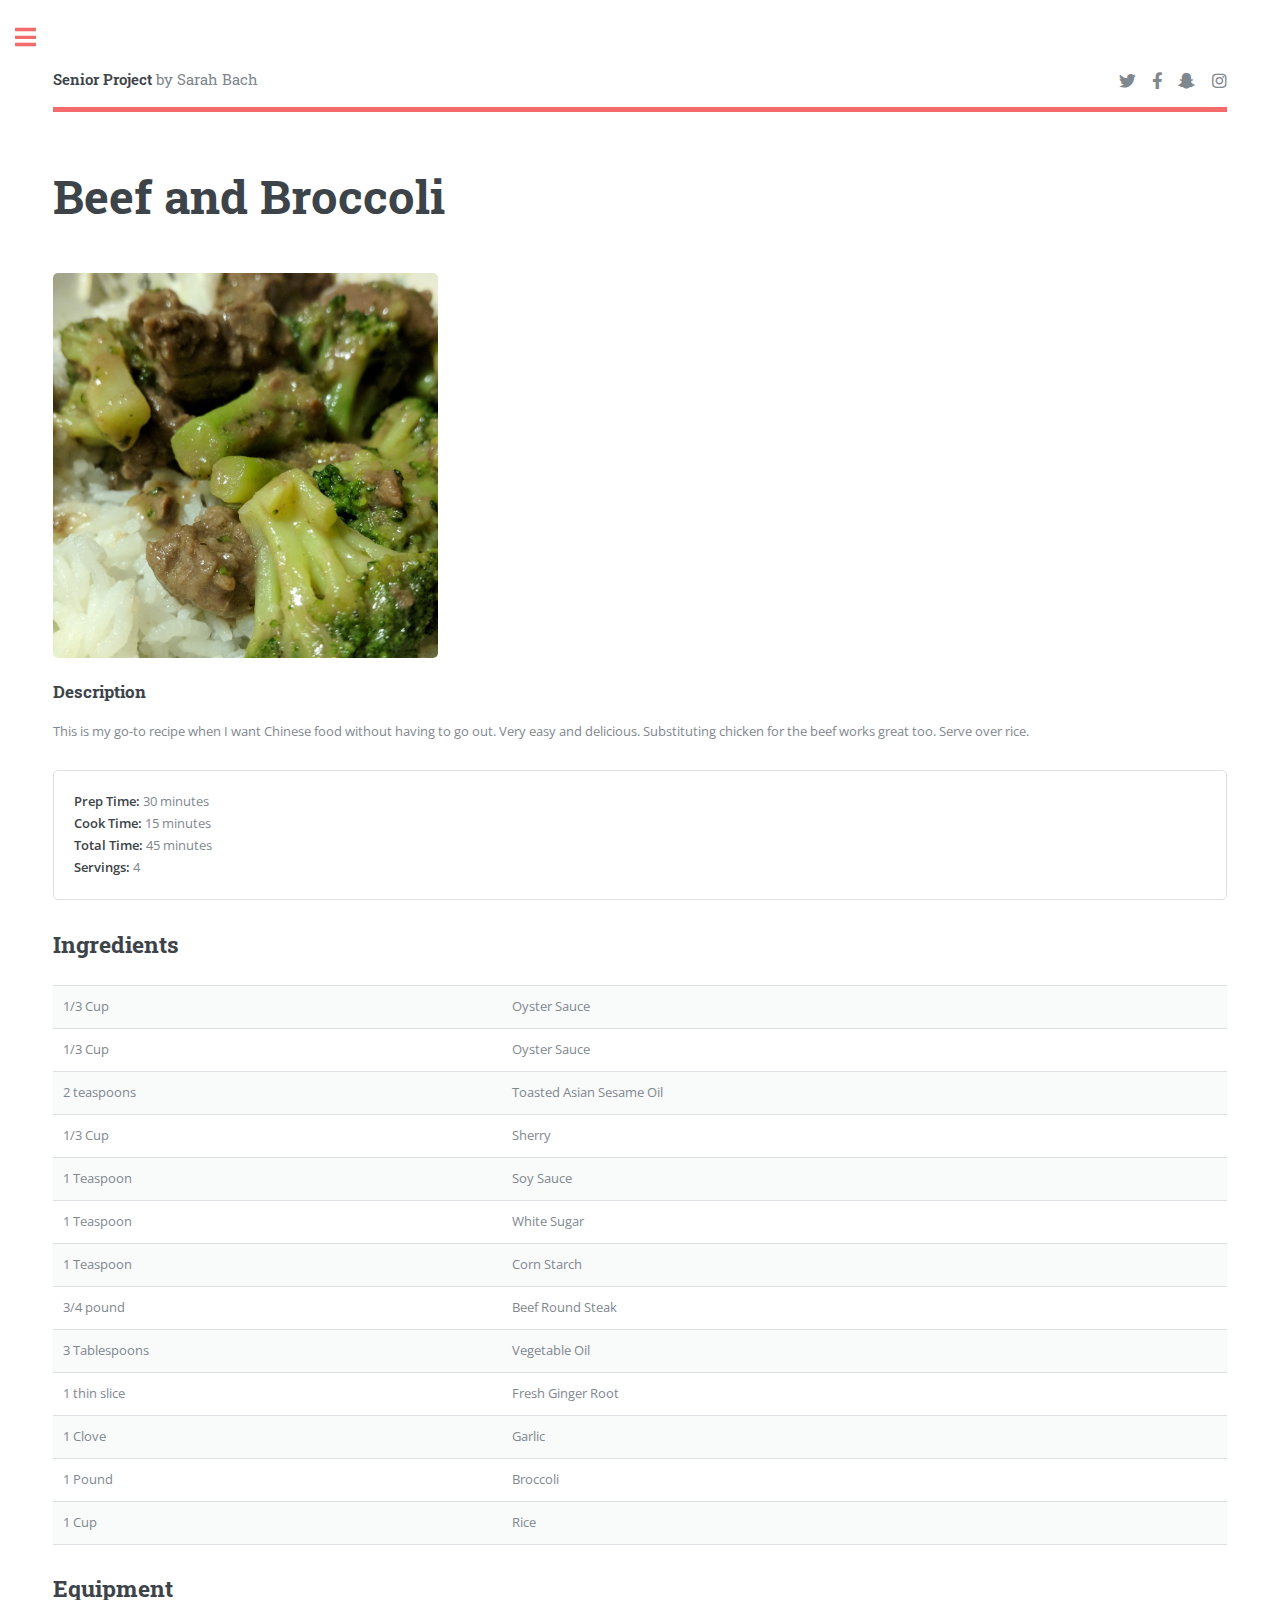
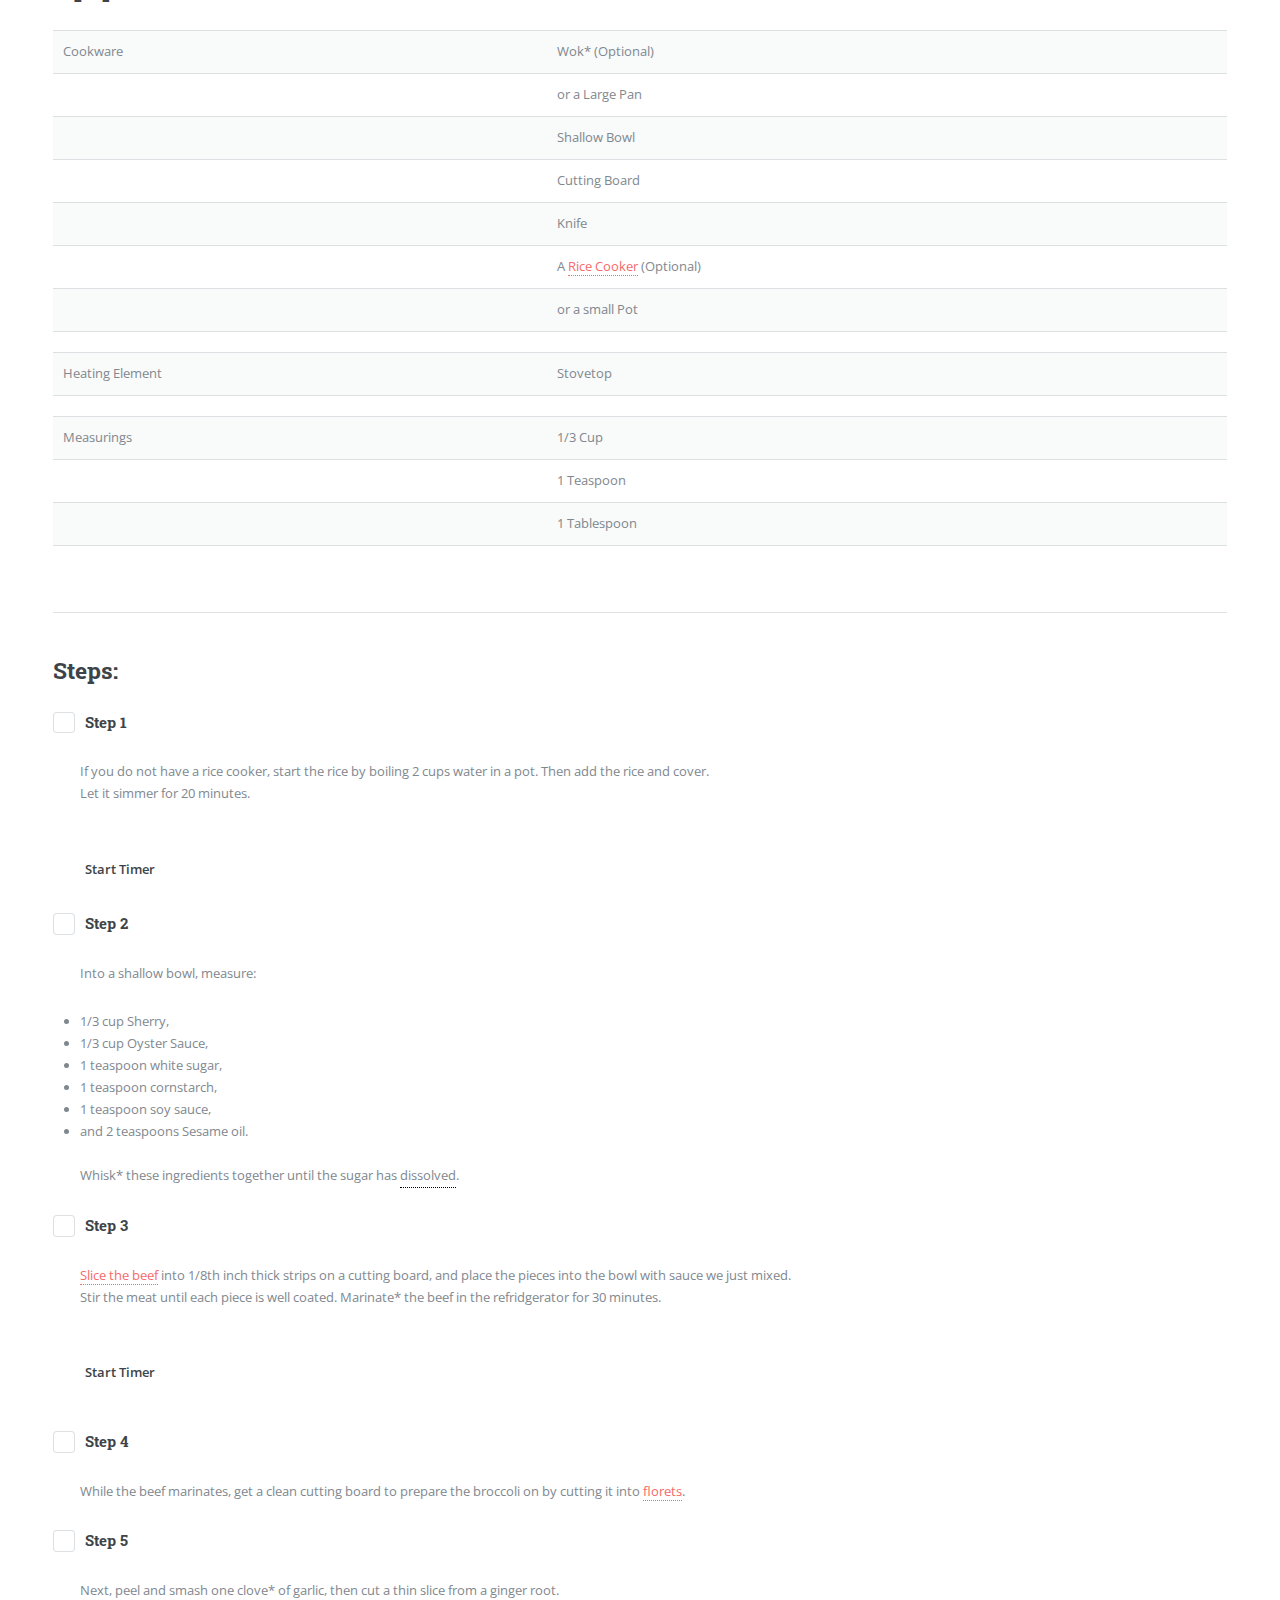
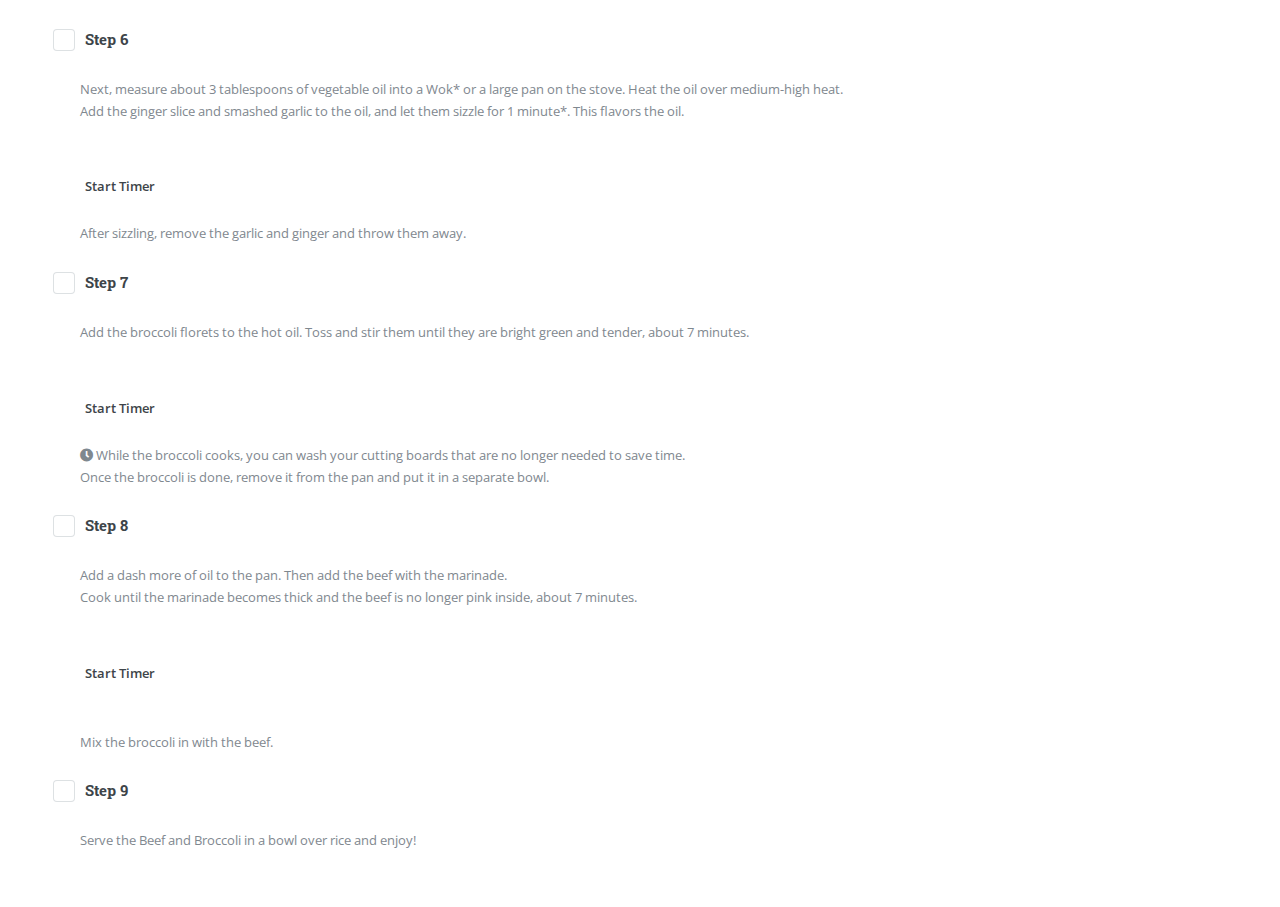
==== commit dfeed1d7: "sp" ====
--- a/beefnbroccoli.html
+++ b/beefnbroccoli.html
@@ -160,7 +160,7 @@
 																</tr>
 																<tr>
 																	<td></td>
-																	<td>Rice Cooker* (Optional)</td>
+																	<td>A <a href="ricecooker.html" class="link">Rice Cooker</a> (Optional)</td>
 																</tr>
 																<tr>
 																	<td></td>
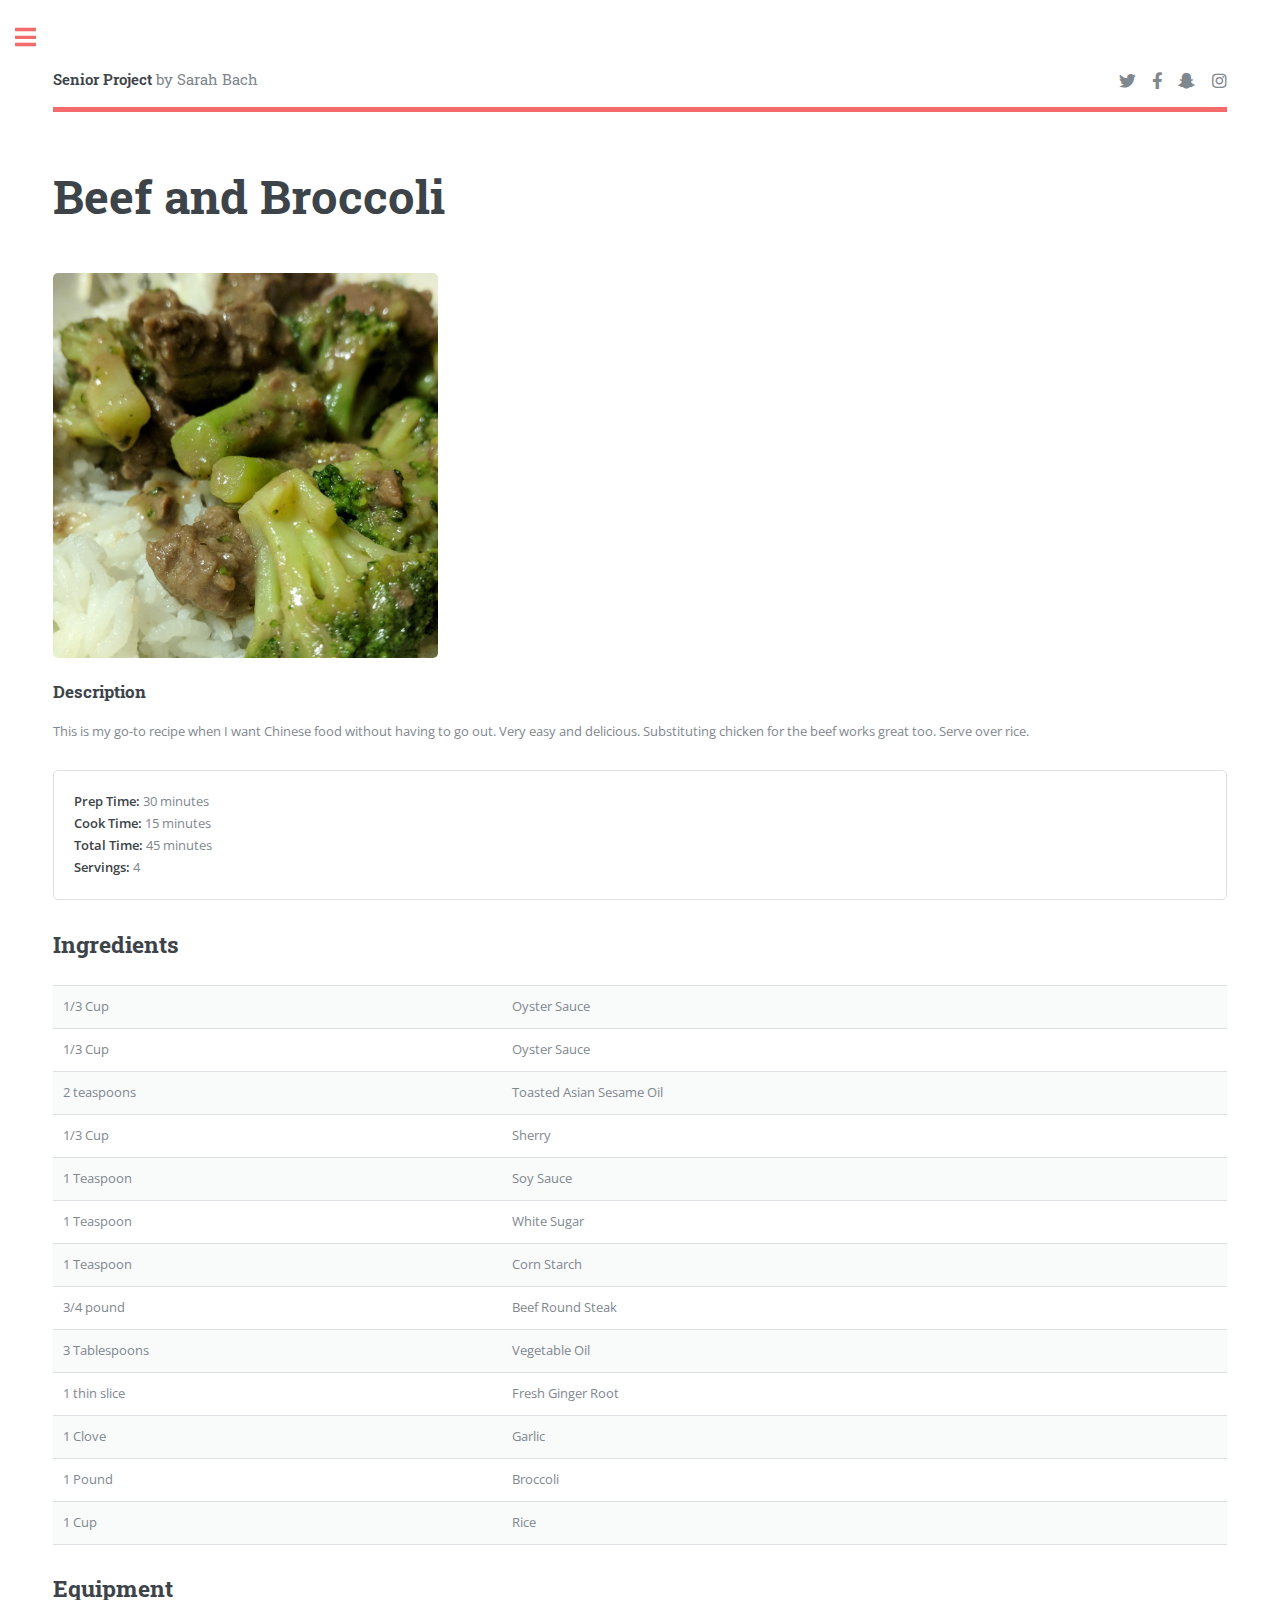
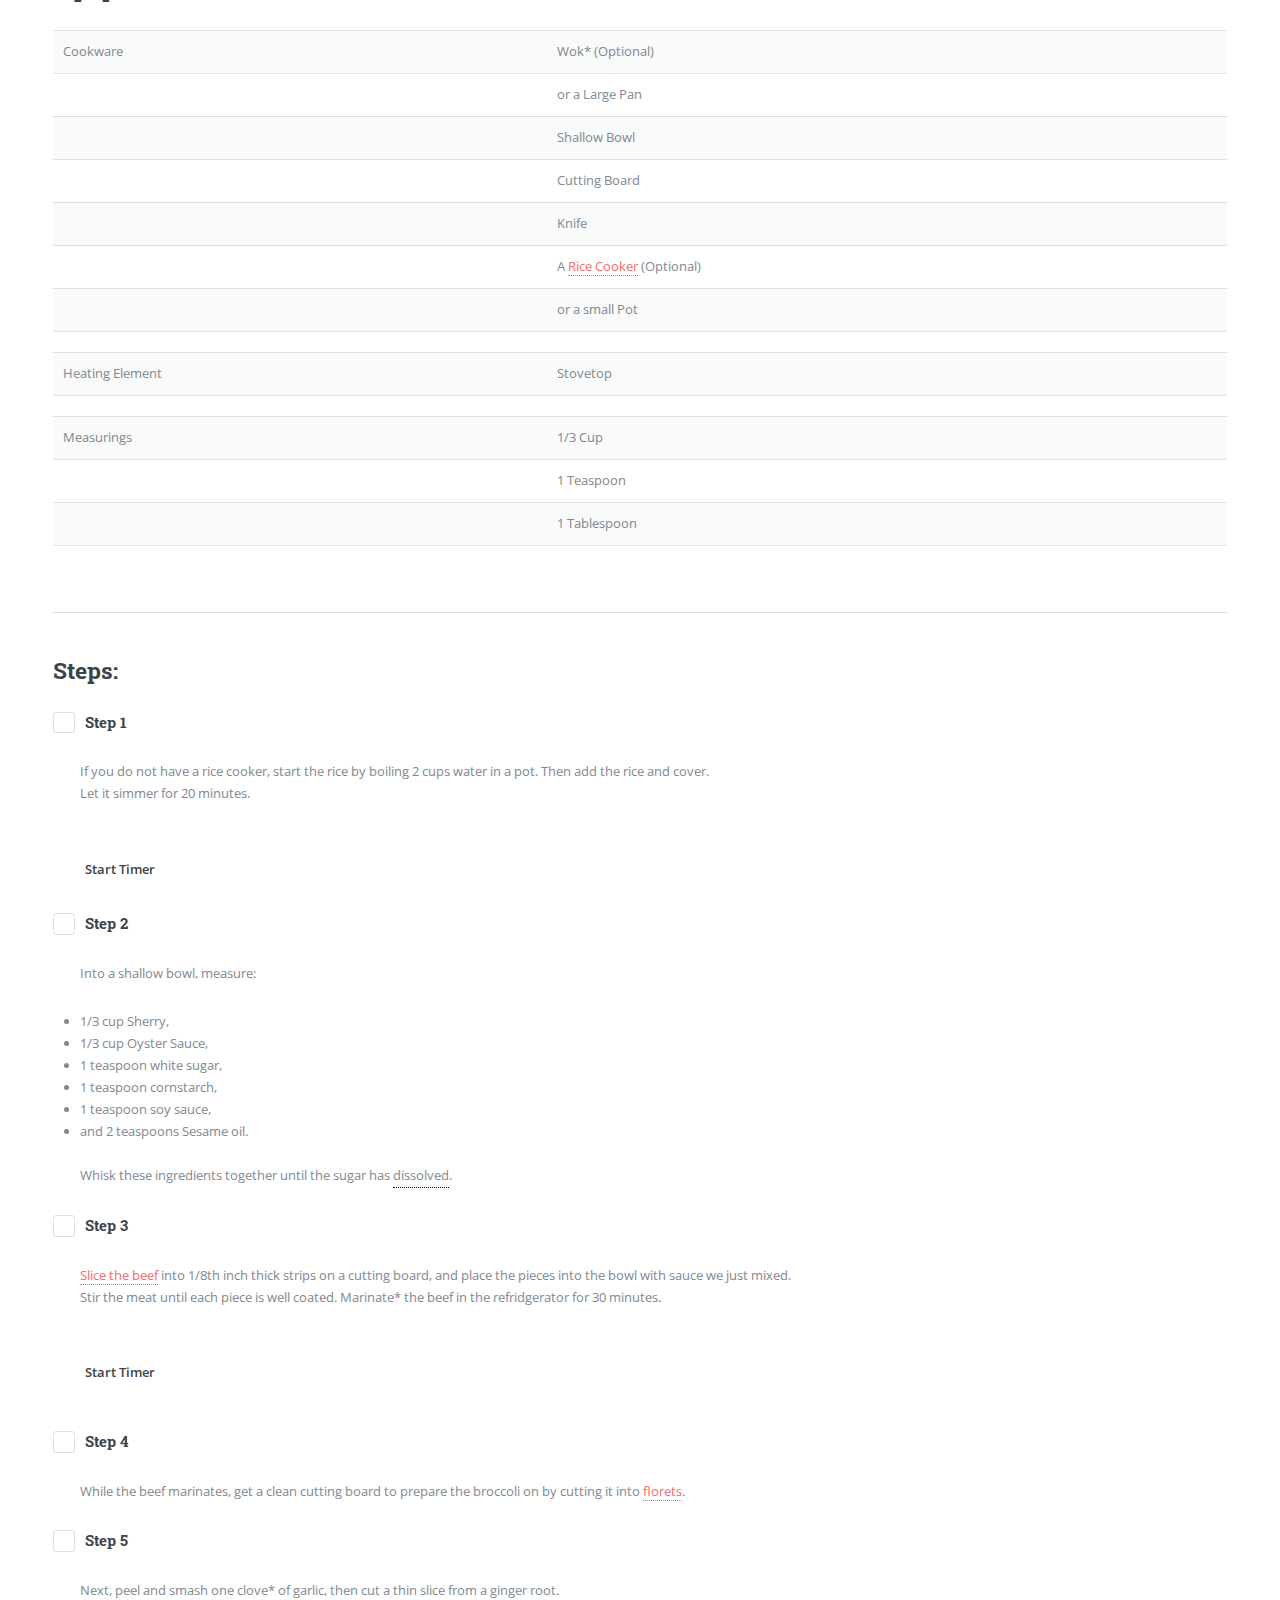
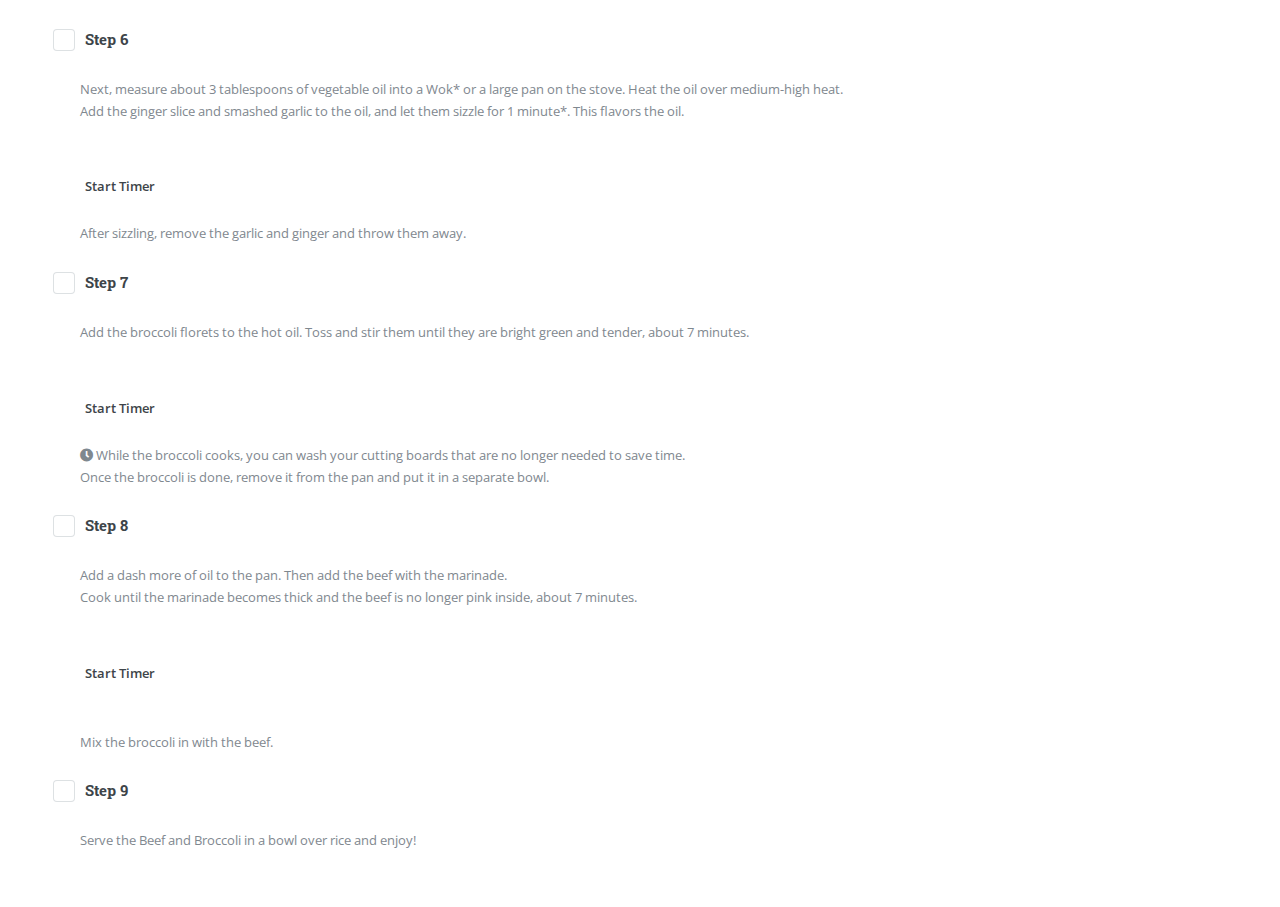
==== commit cc9ccf3d: "Update beefnbroccoli.html" ====
--- a/beefnbroccoli.html
+++ b/beefnbroccoli.html
@@ -229,7 +229,7 @@
 															<li>1 teaspoon soy sauce,</li>
 															<li>and 2 teaspoons Sesame oil.</li>
 															</br>
-															Whisk* these ingredients together until the sugar has <div class="tooltip">dissolved<span class="tooltiptext">definition</span></div>.
+															Whisk these ingredients together until the sugar has <div class="tooltip">dissolved<span class="tooltiptext">Become broken up or absorbed by something</span></div>.
 															</p>
 														</dd>
 														
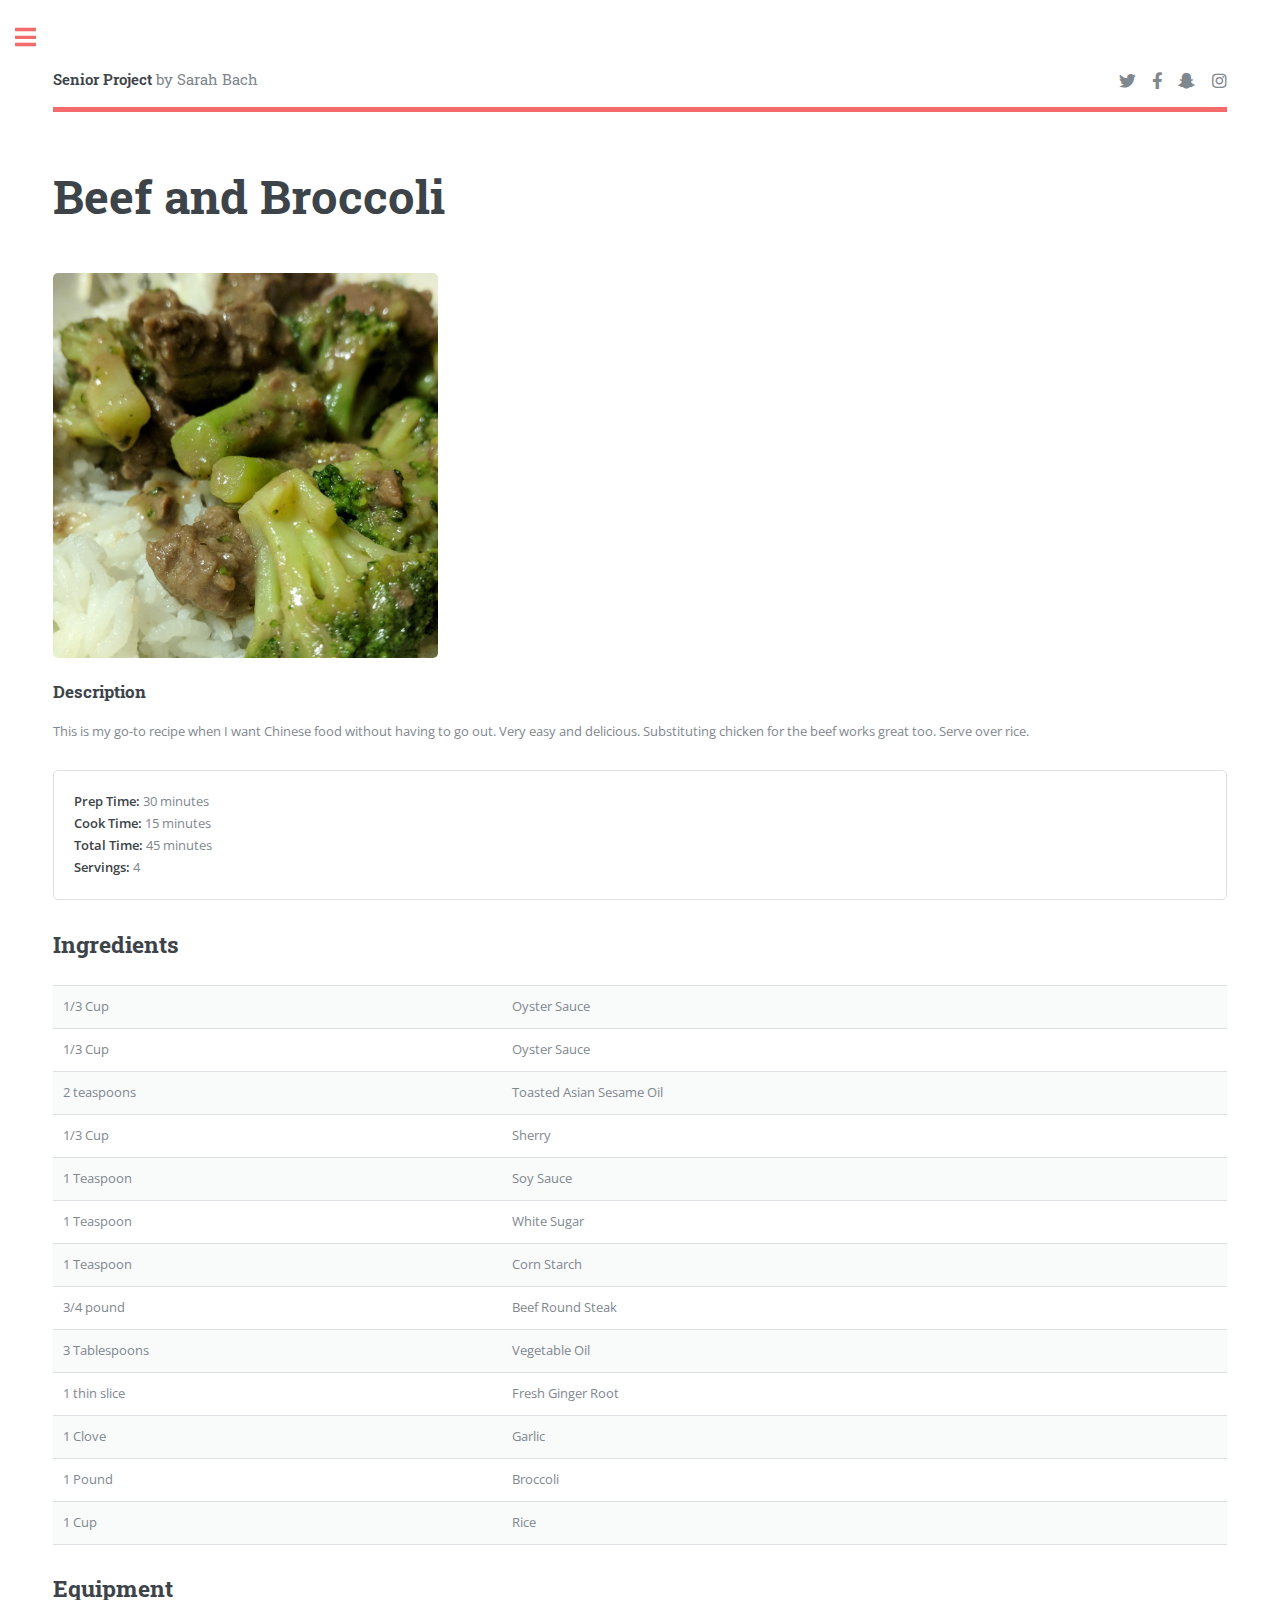
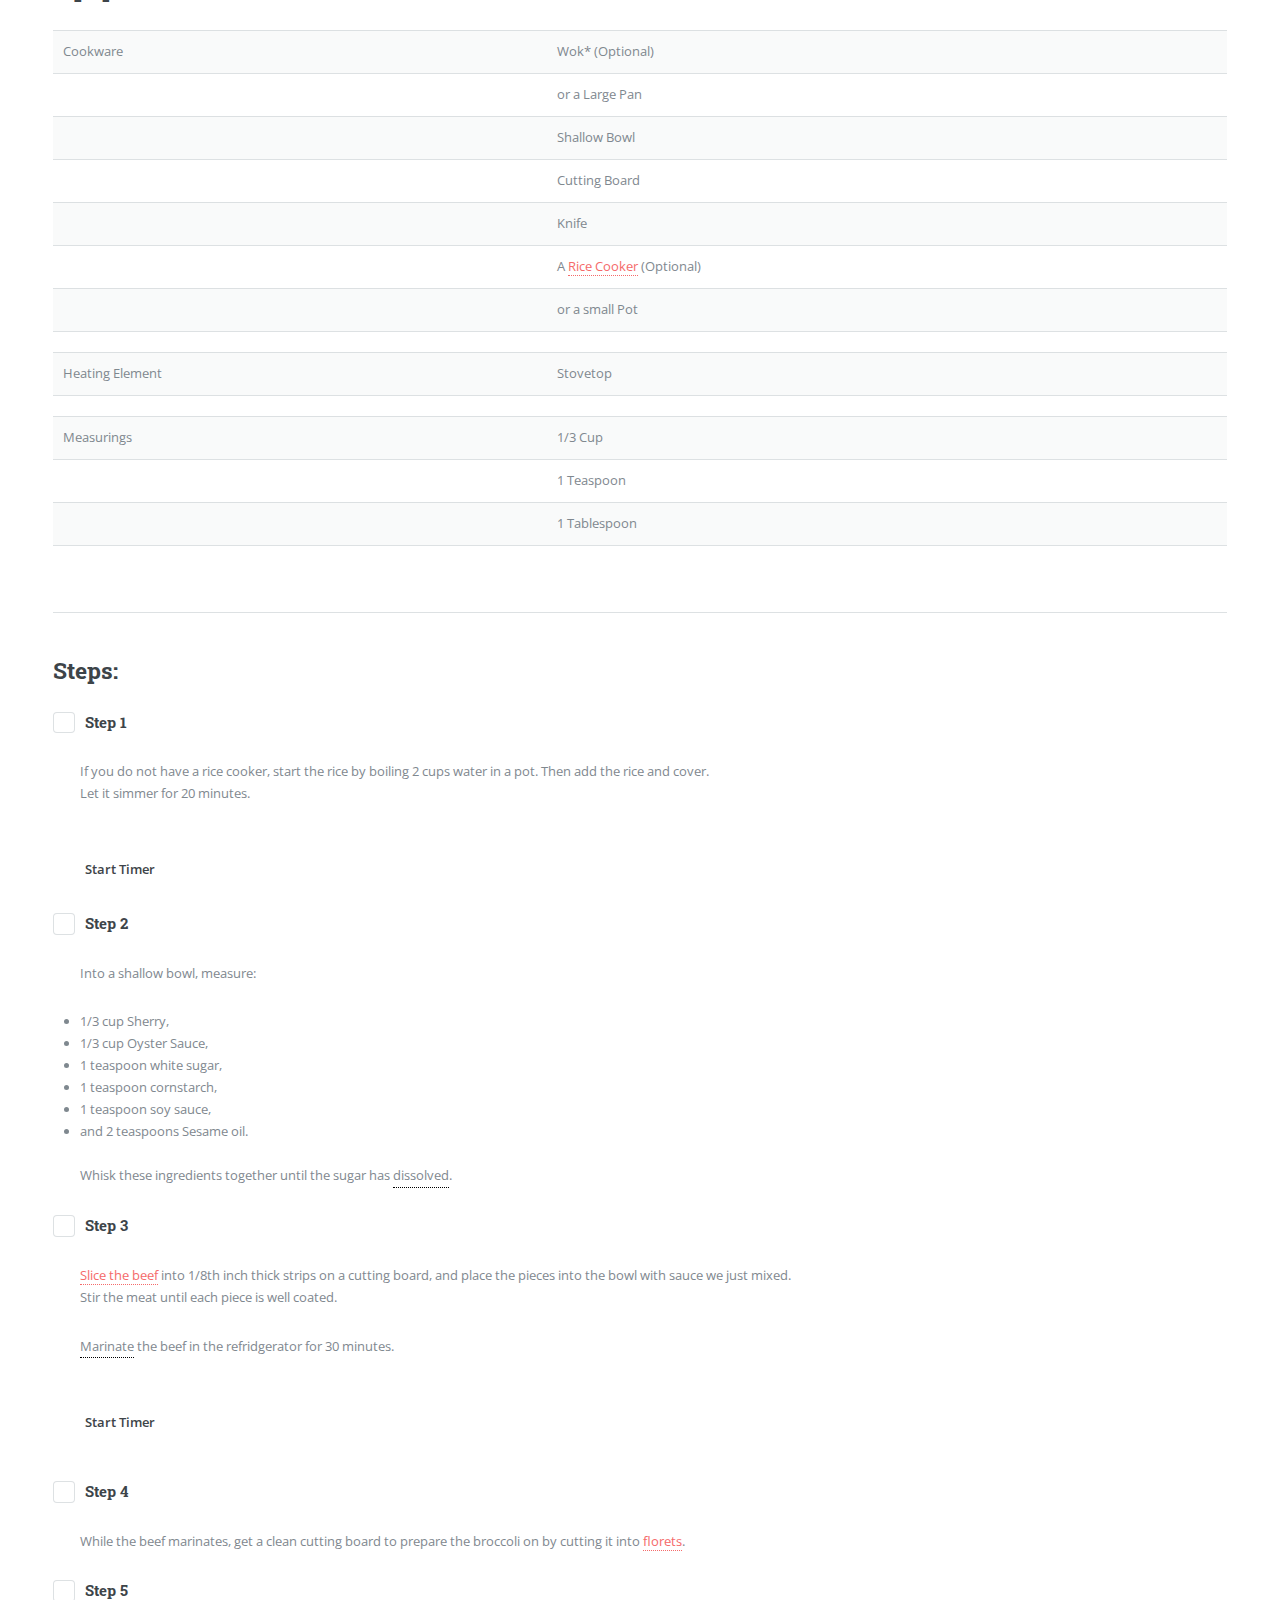
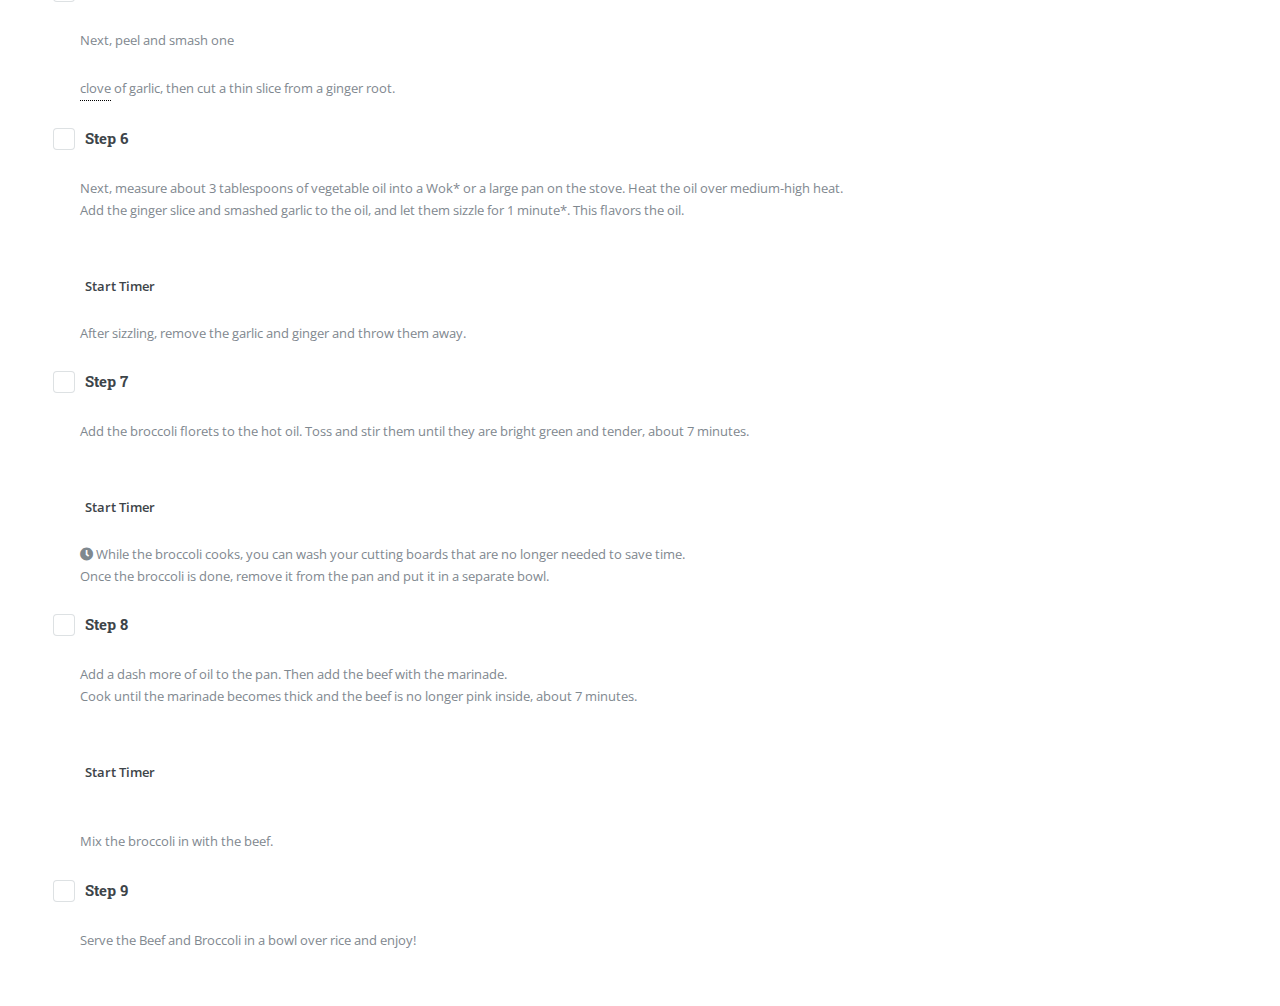
==== commit d963556d: "Update beefnbroccoli.html" ====
--- a/beefnbroccoli.html
+++ b/beefnbroccoli.html
@@ -240,7 +240,7 @@
 														<dd>
 															<p><a href="howto_beef.html" class="link">Slice the beef</a> into 1/8th inch thick strips on a cutting board, and place the pieces into the bowl with sauce we just mixed.
 															</br>
-															Stir the meat until each piece is well coated. Marinate* the beef in the refridgerator for 30 minutes.</p>
+															Stir the meat until each piece is well coated. <div class="tooltip">Marinate<span class="tooltiptext">the process of soaking foods in a seasoned, often acidic, liquid before cooking</span></div> the beef in the refridgerator for 30 minutes.</p>
 															
 															
 	<div class="container">
@@ -272,7 +272,7 @@
 														<input type="checkbox" id="step5"  >
 														<label for="step5"> <h4>Step 5</h4></label></b><br>
 														<dd>
-															<p>Next, peel and smash one clove* of garlic, then cut a thin slice from a ginger root.
+															<p>Next, peel and smash one <div class="tooltip">clove<span class="tooltiptext">a small, individual segment of a garlic head</span></div> of garlic, then cut a thin slice from a ginger root.
 															</p>
 														</dd>
 														
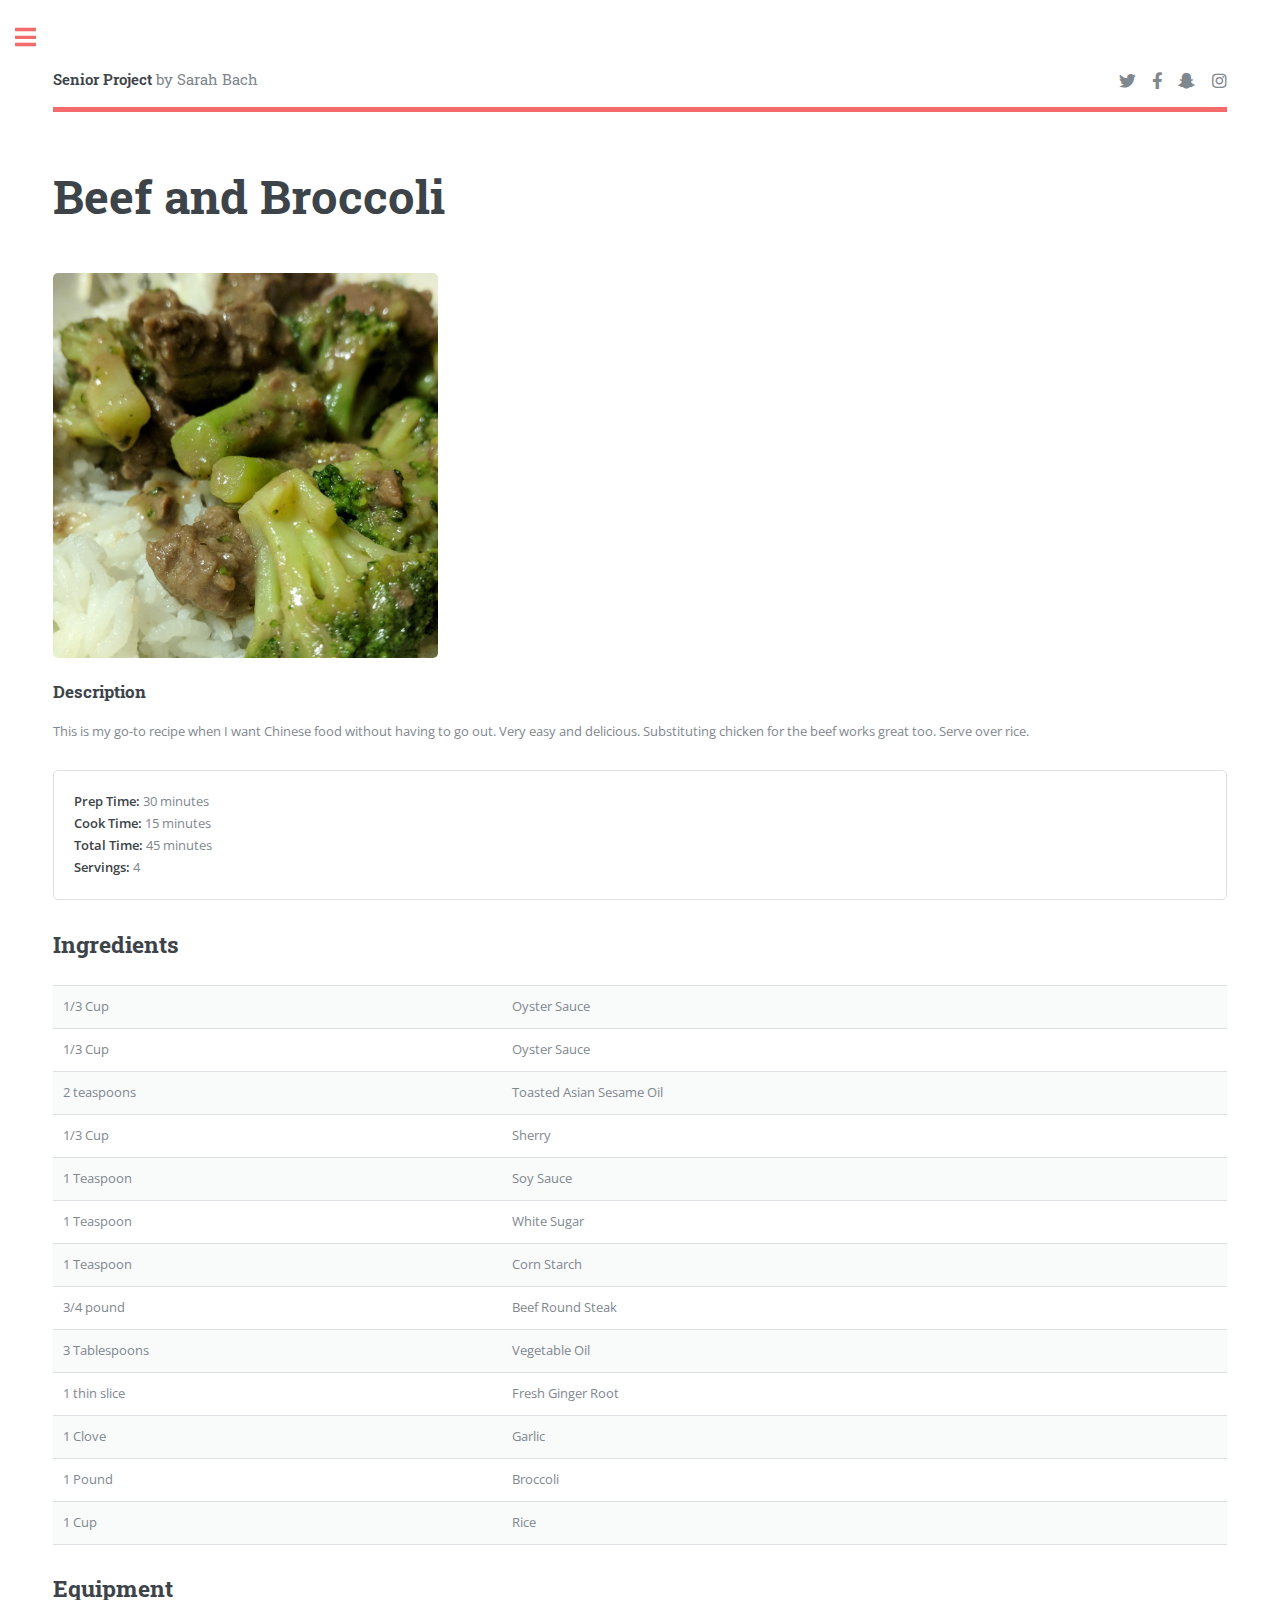
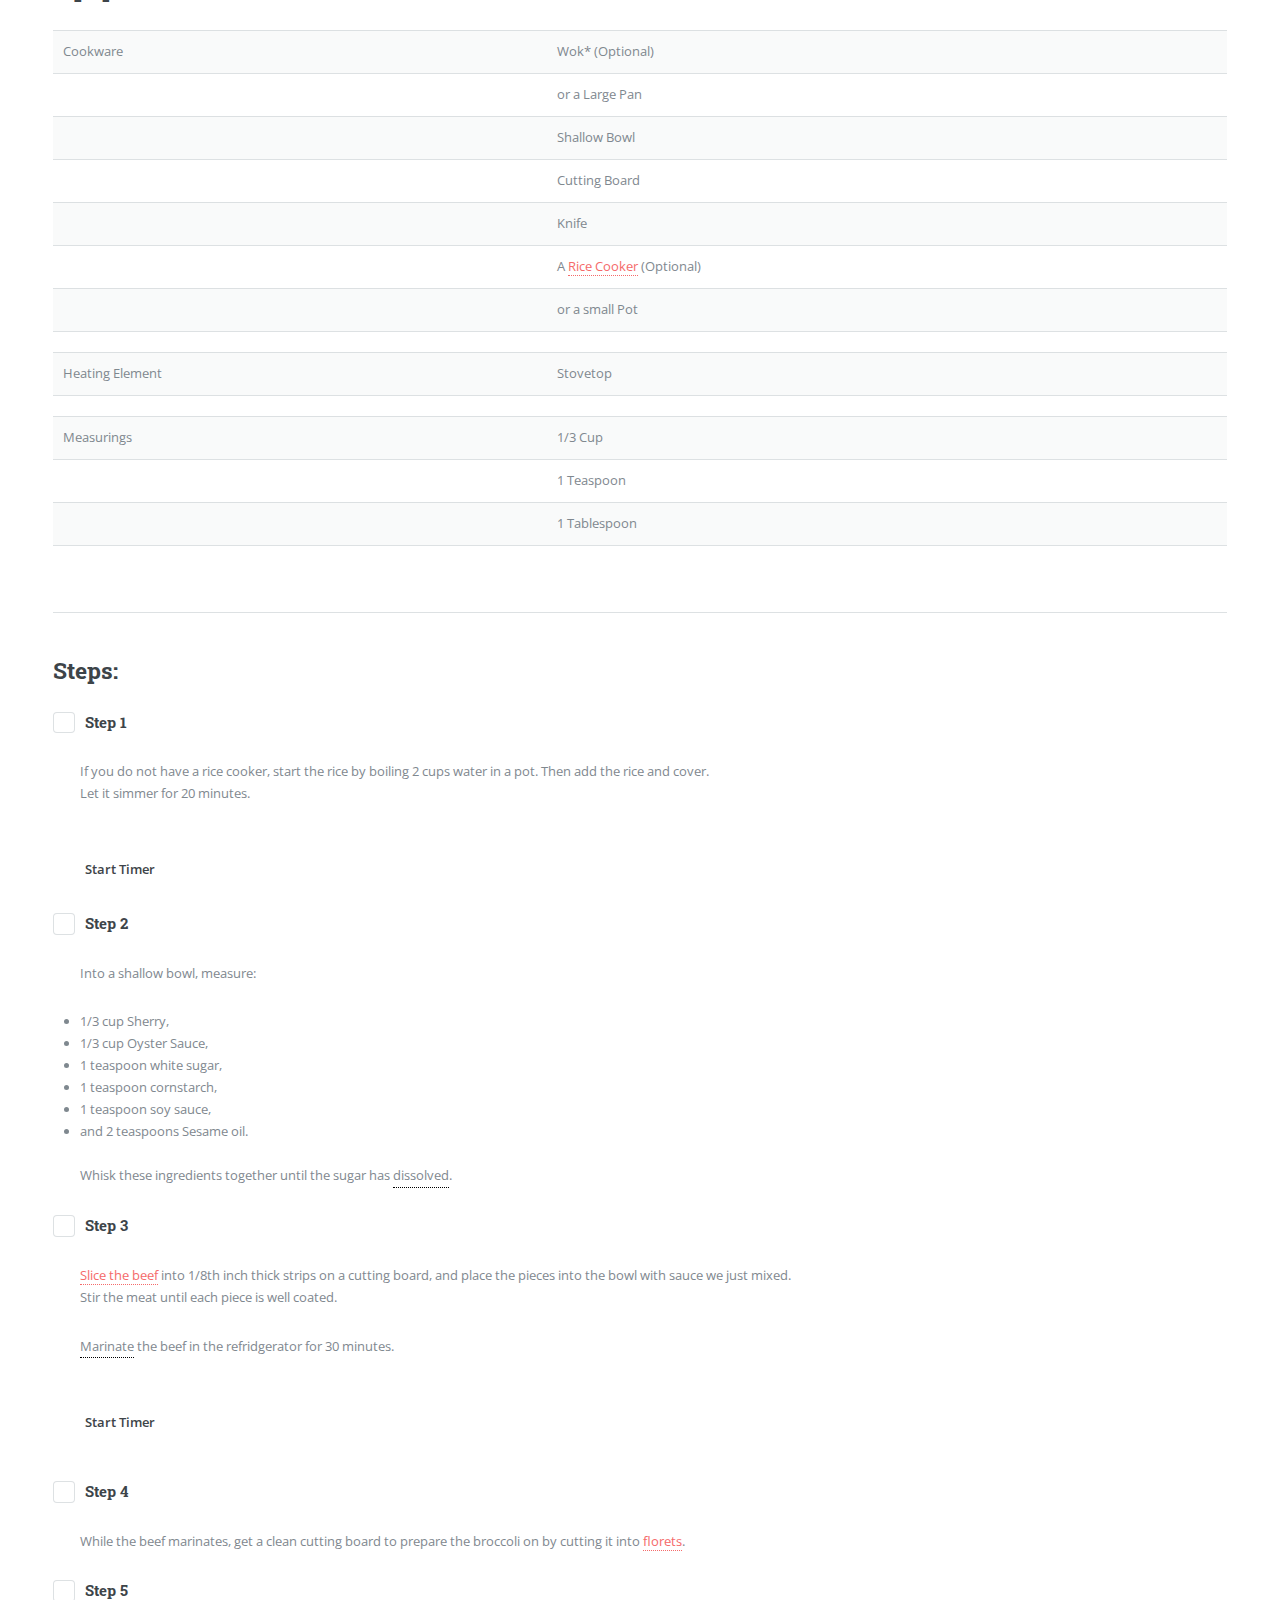
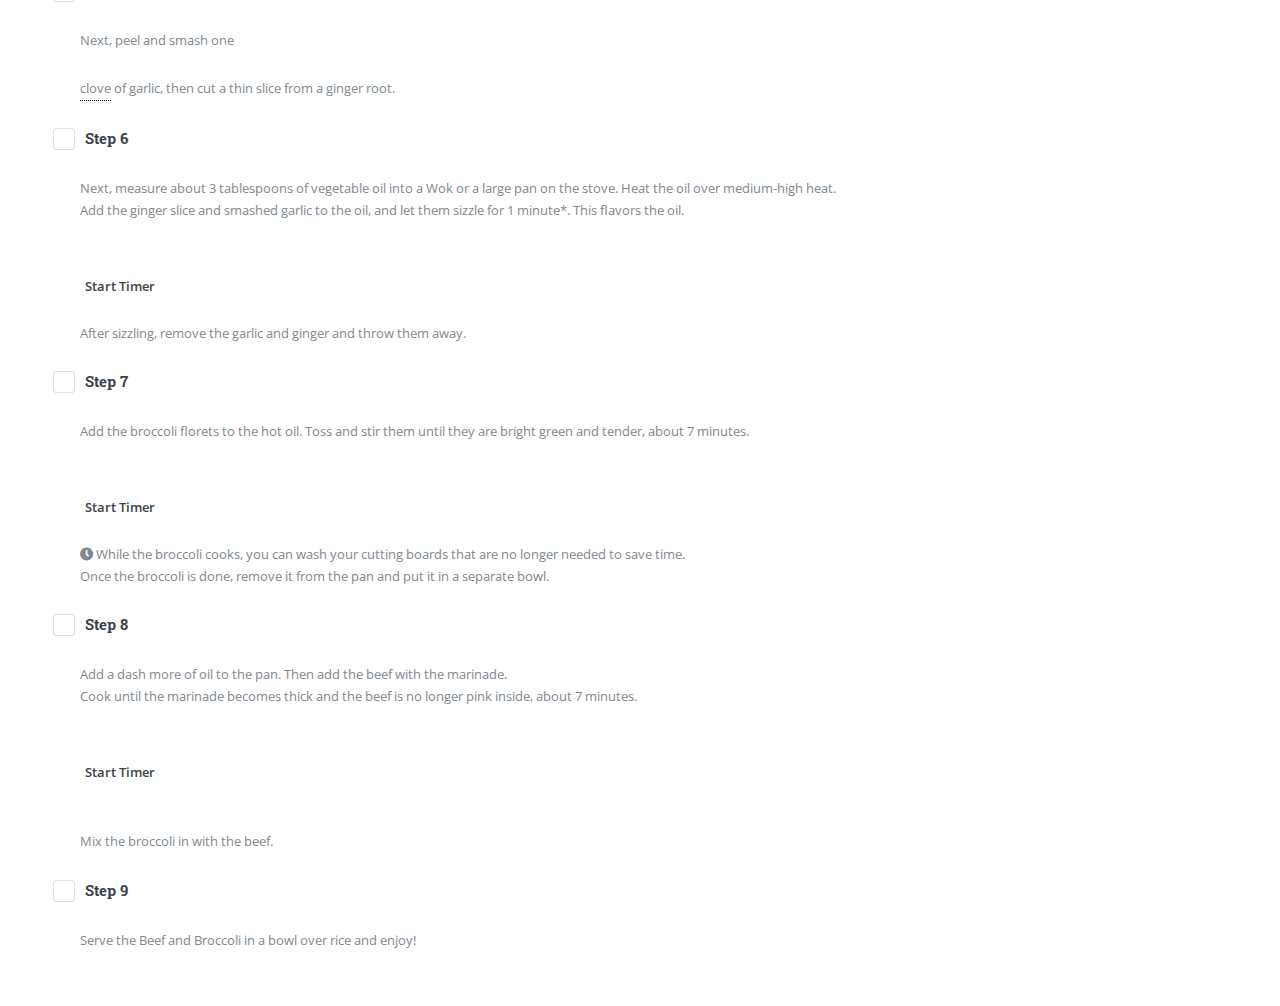
==== commit 653dfb59: "Update beefnbroccoli.html" ====
--- a/beefnbroccoli.html
+++ b/beefnbroccoli.html
@@ -281,7 +281,7 @@
 														<input type="checkbox" id="step6"  >
 														<label for="step6"> <h4>Step 6</h4></label></b><br>
 														<dd>
-															<p>Next, measure about 3 tablespoons of vegetable oil into a Wok* or a large pan on the stove. Heat the oil over medium-high heat.
+															<p>Next, measure about 3 tablespoons of vegetable oil into a Wok or a large pan on the stove. Heat the oil over medium-high heat.
 															</br>
 															Add the ginger slice and smashed garlic to the oil, and let them sizzle for 1 minute*. This flavors the oil.
 															</br>
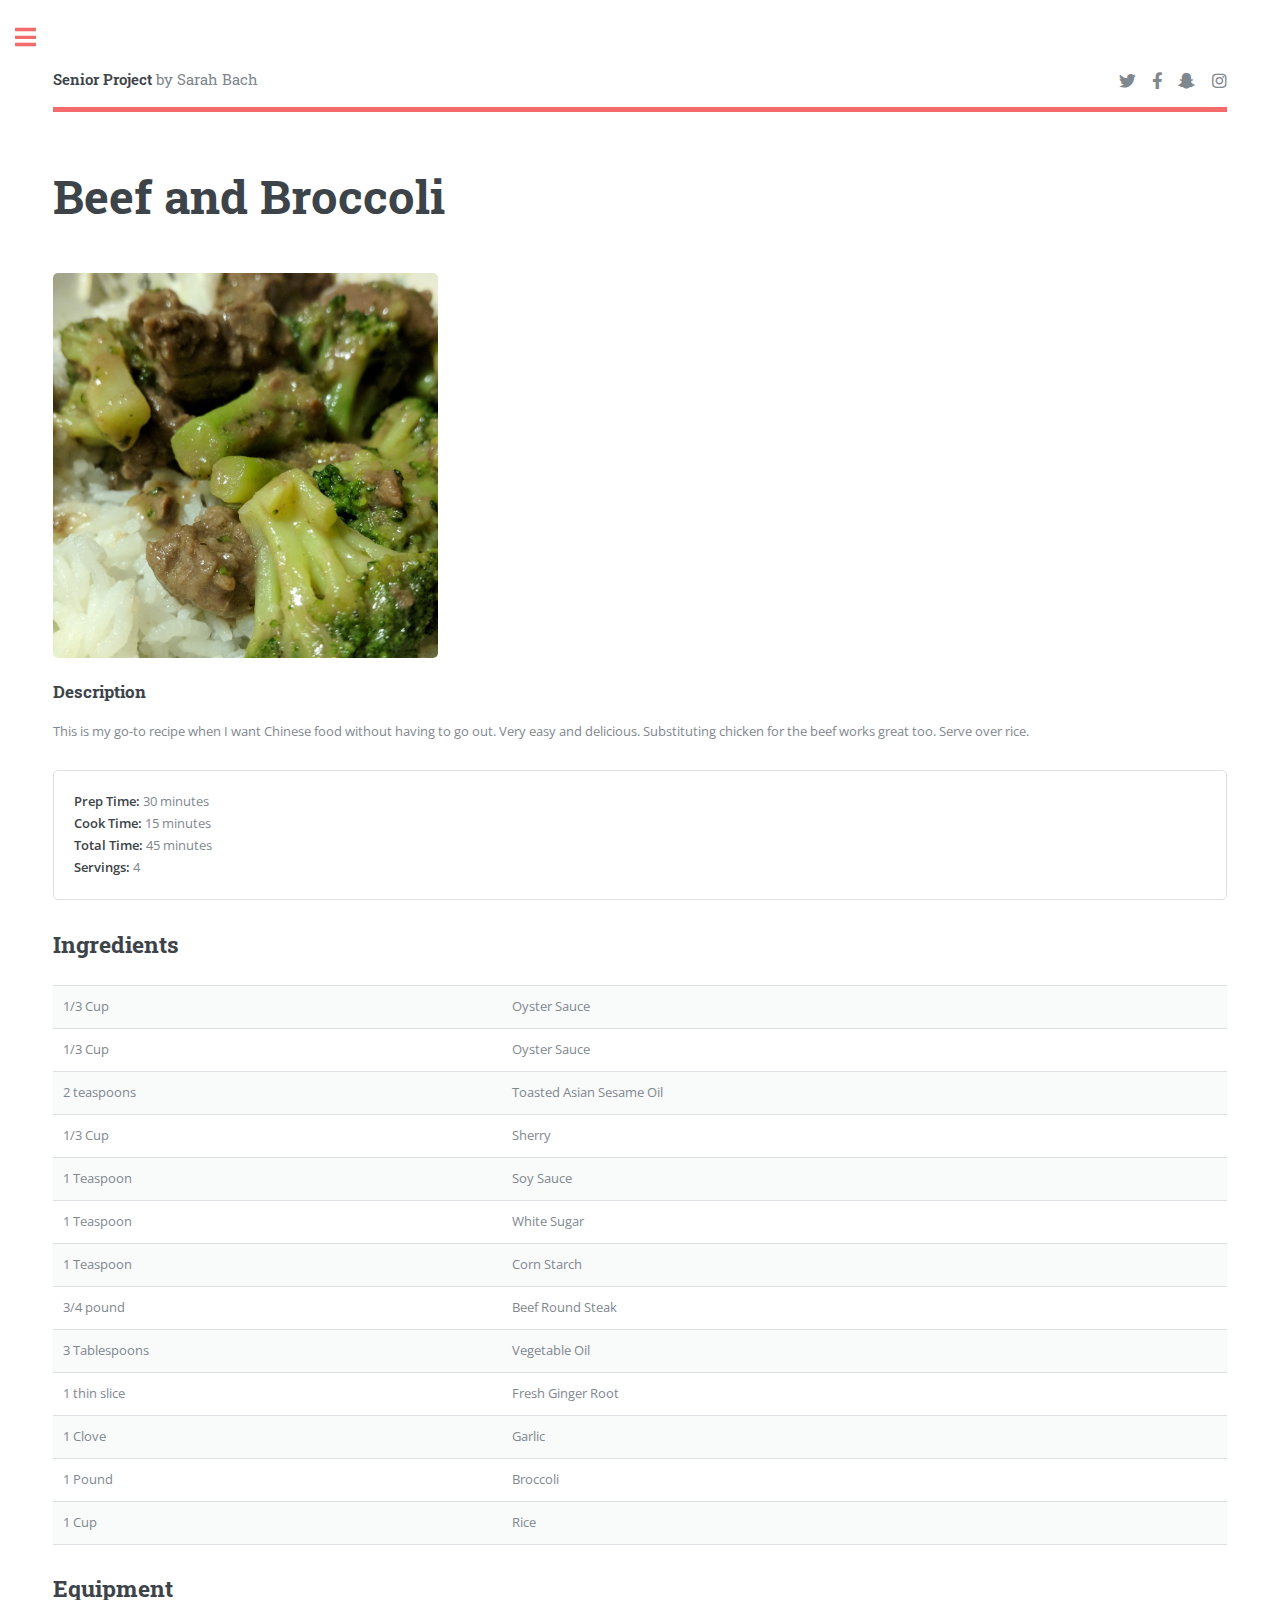
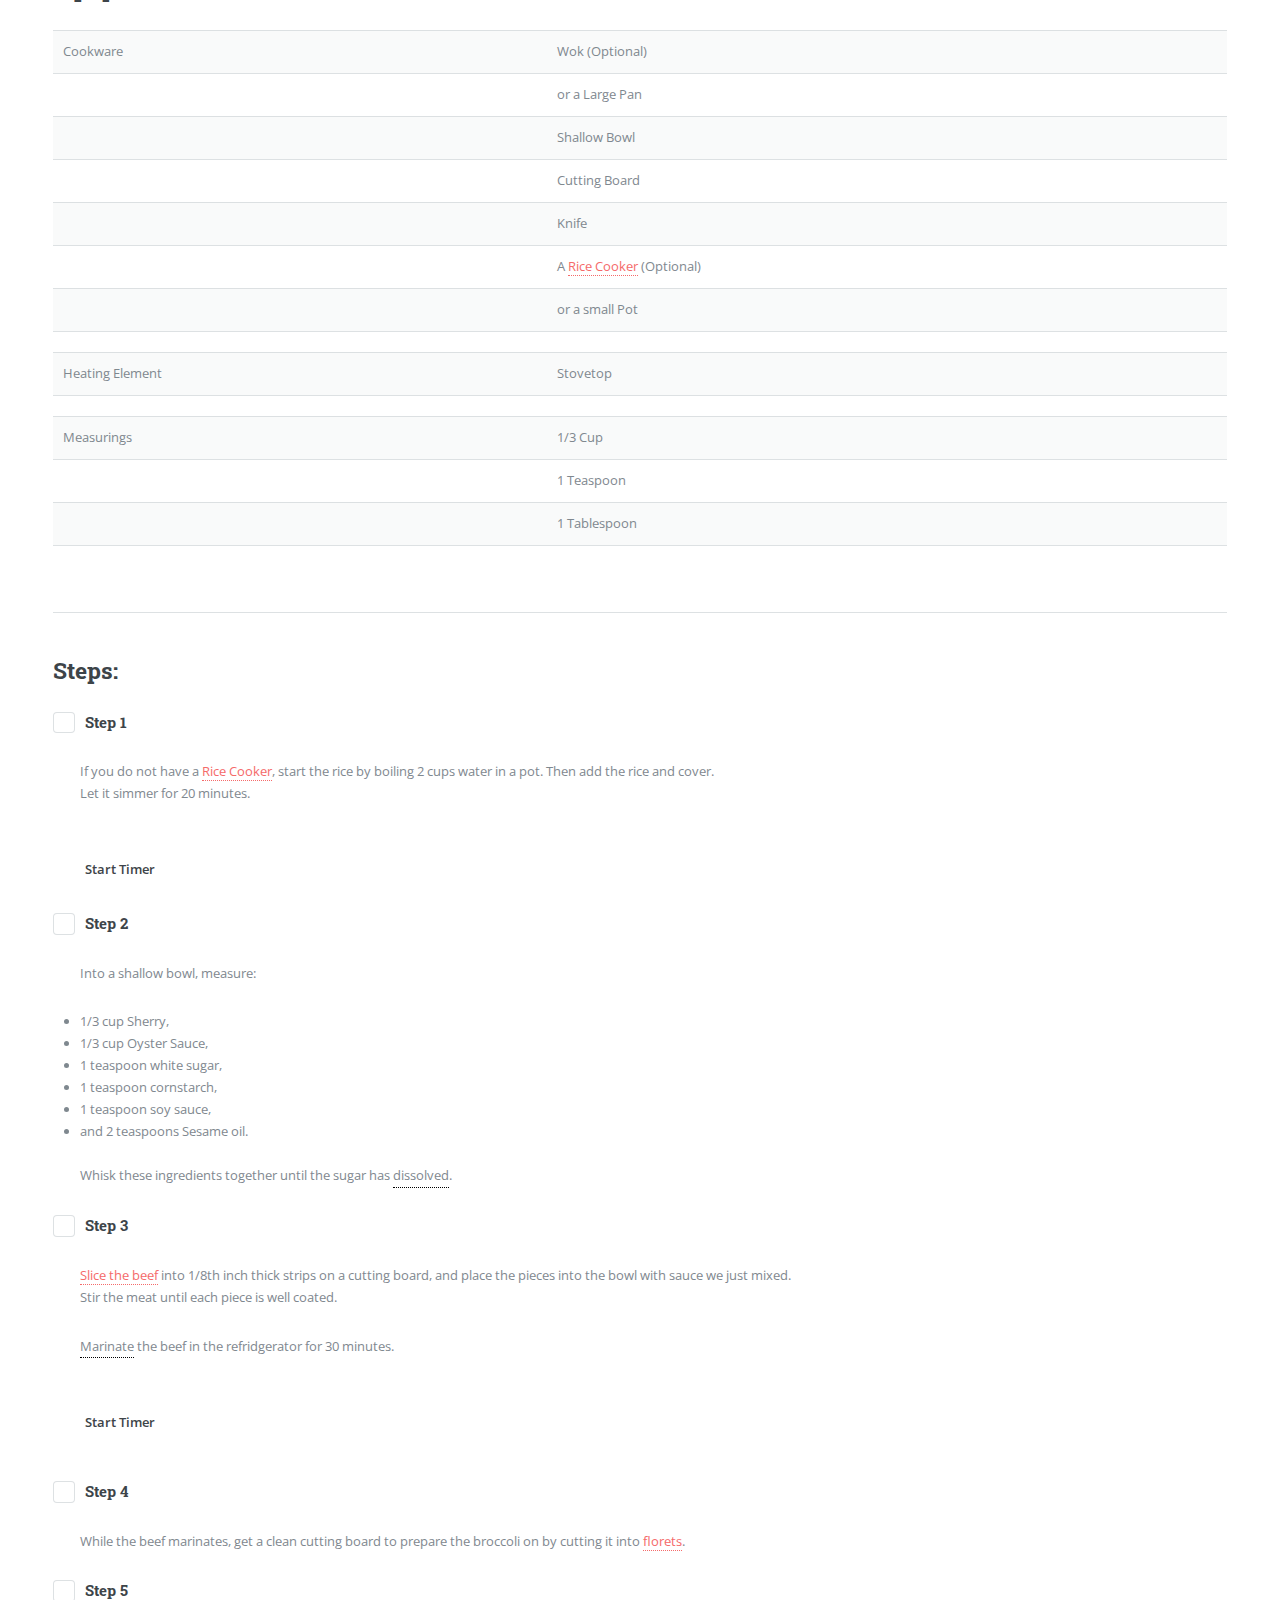
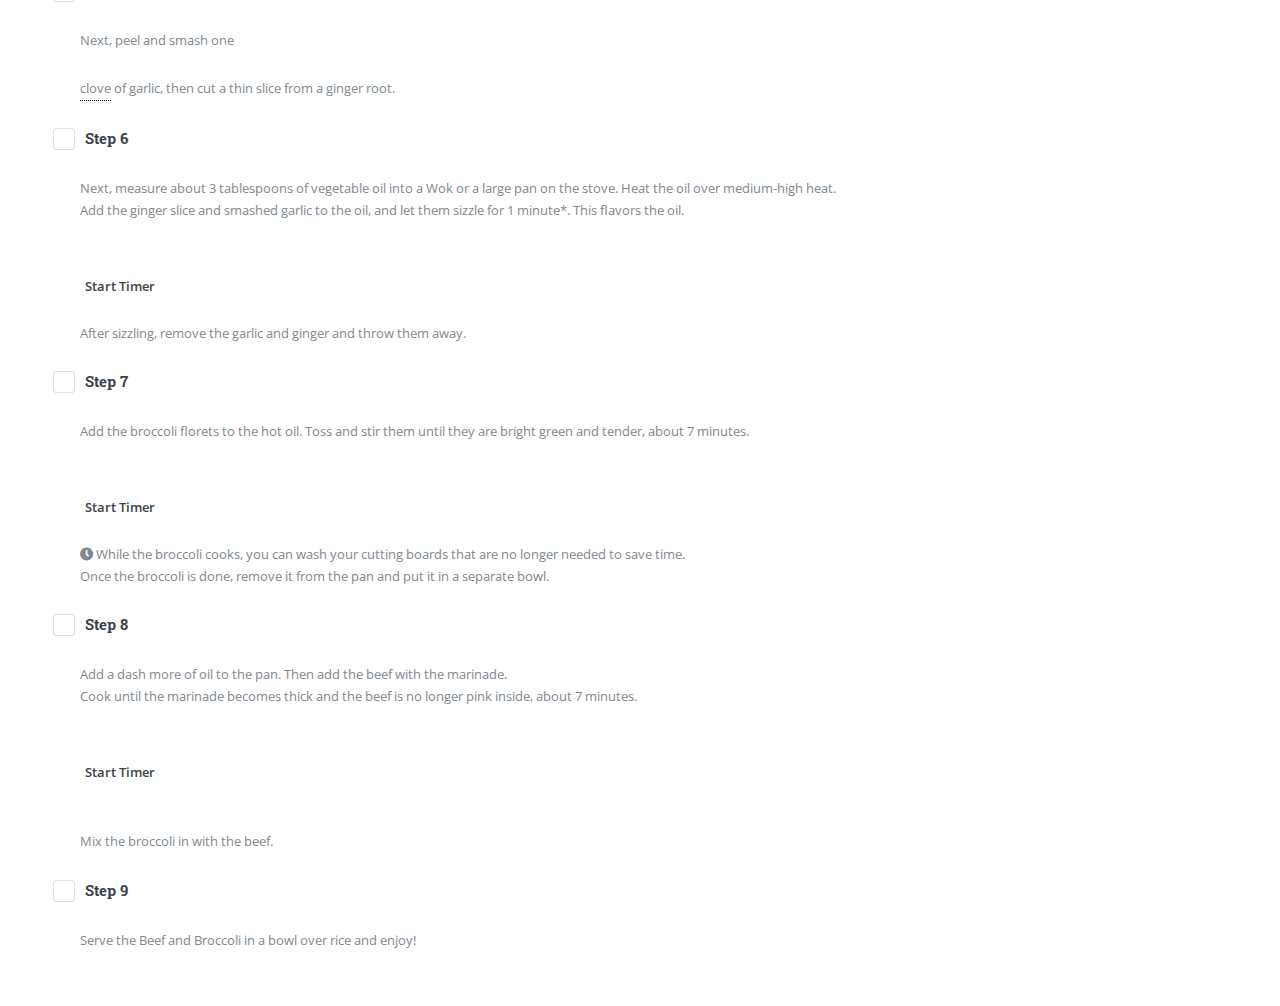
==== commit b4c785e3: "sp" ====
--- a/beefnbroccoli.html
+++ b/beefnbroccoli.html
@@ -140,7 +140,7 @@
 															<tbody>
 																<tr>
 																	<td>Cookware</td>
-																	<td>Wok* (Optional)</td>
+																	<td>Wok (Optional)</td>
 																</tr>
 																<tr>
 																	<td></td>
@@ -198,7 +198,7 @@
 														<label for="step1"> <h4>Step 1</h4></label></b><br>
 														<dd>
 															<p>
-															If you do not have a rice cooker, start the rice by boiling 2 cups water in a pot. Then add the rice and cover.
+															If you do not have a <a href="ricecooker.html" class="link">Rice Cooker</a>, start the rice by boiling 2 cups water in a pot. Then add the rice and cover.
 															<br>
 															Let it simmer for 20 minutes. 
 															
@@ -382,7 +382,6 @@
 						</div>
 					</div>
 
-			
 			
 			
 			
@@ -454,7 +453,7 @@
 											</ul>
 										</li>
 										<li><a href="kitchensafety.html">Kitchen Safety</a></li>
-										<li><a href="index.html">Meal Prepping</a></li>
+										<li><a href="tools.html">Equipment & Tools</a></li>
 									</ul>
 								</nav>
 
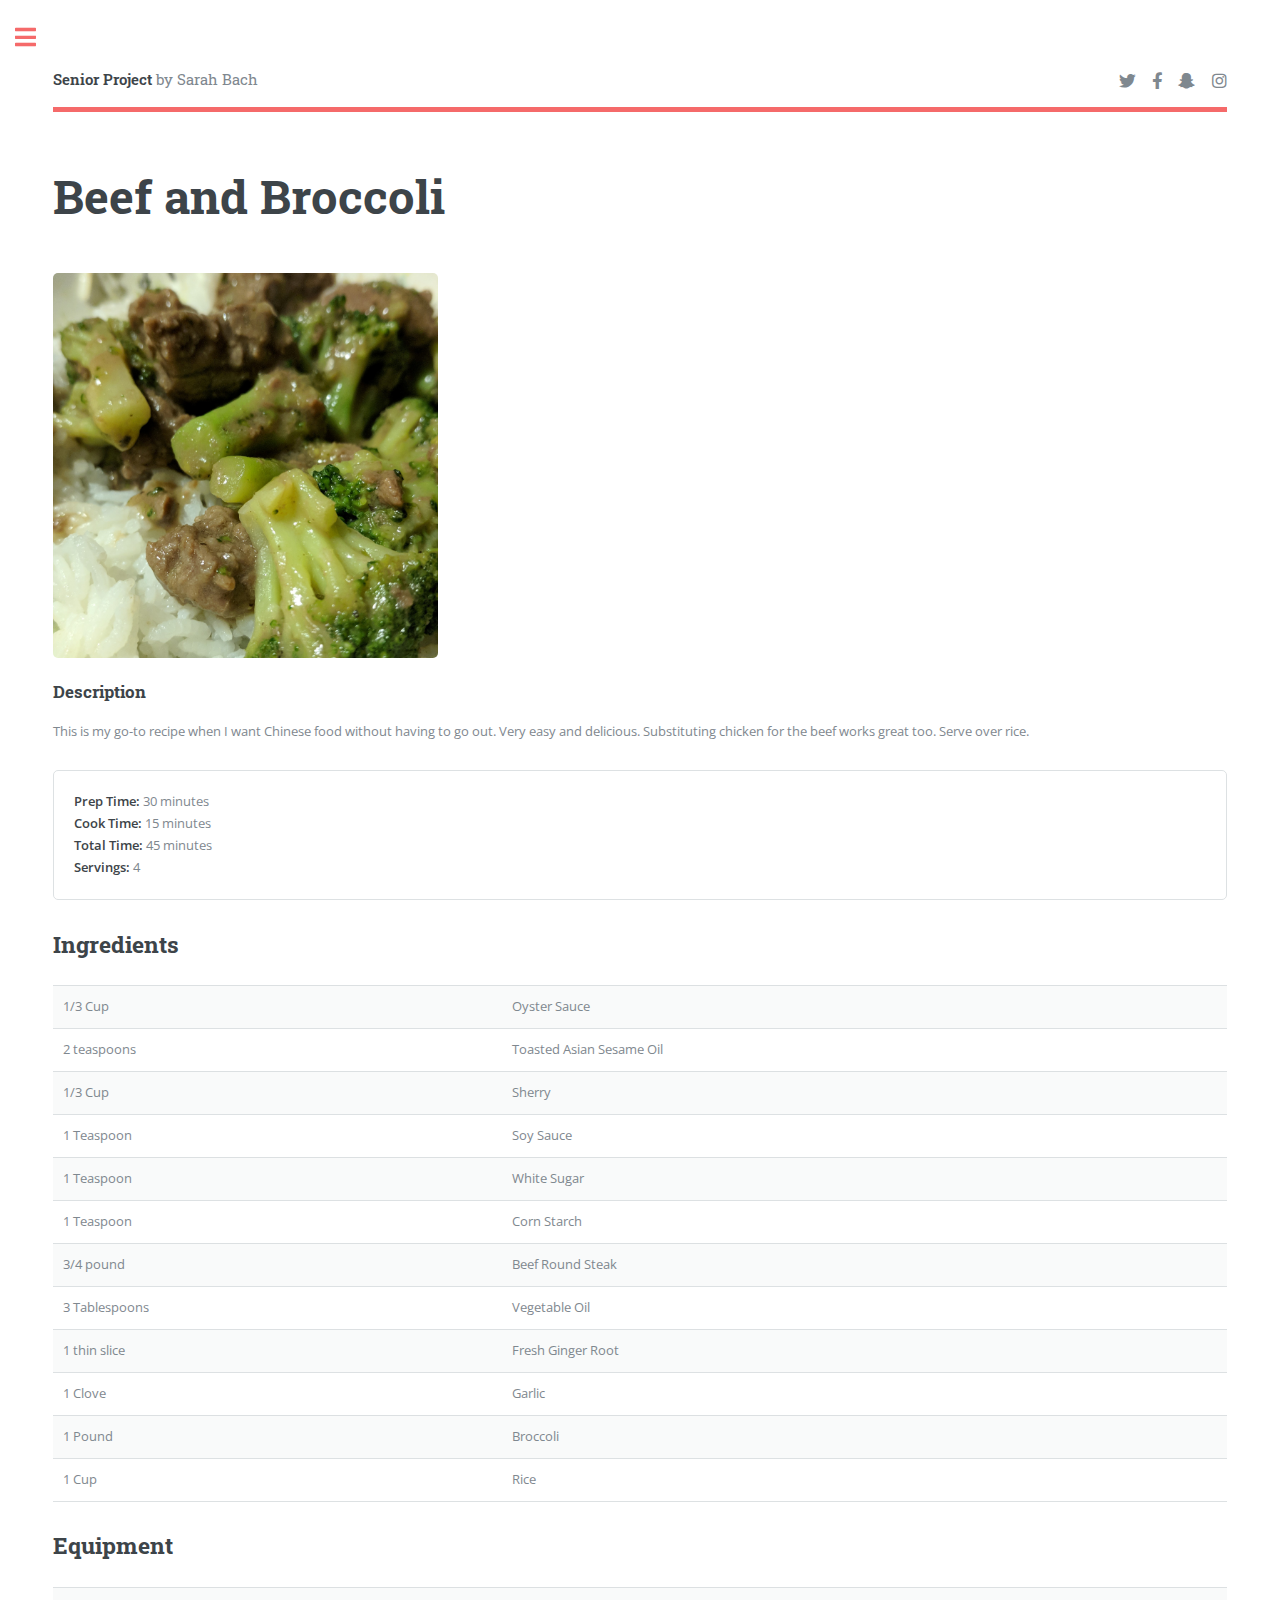
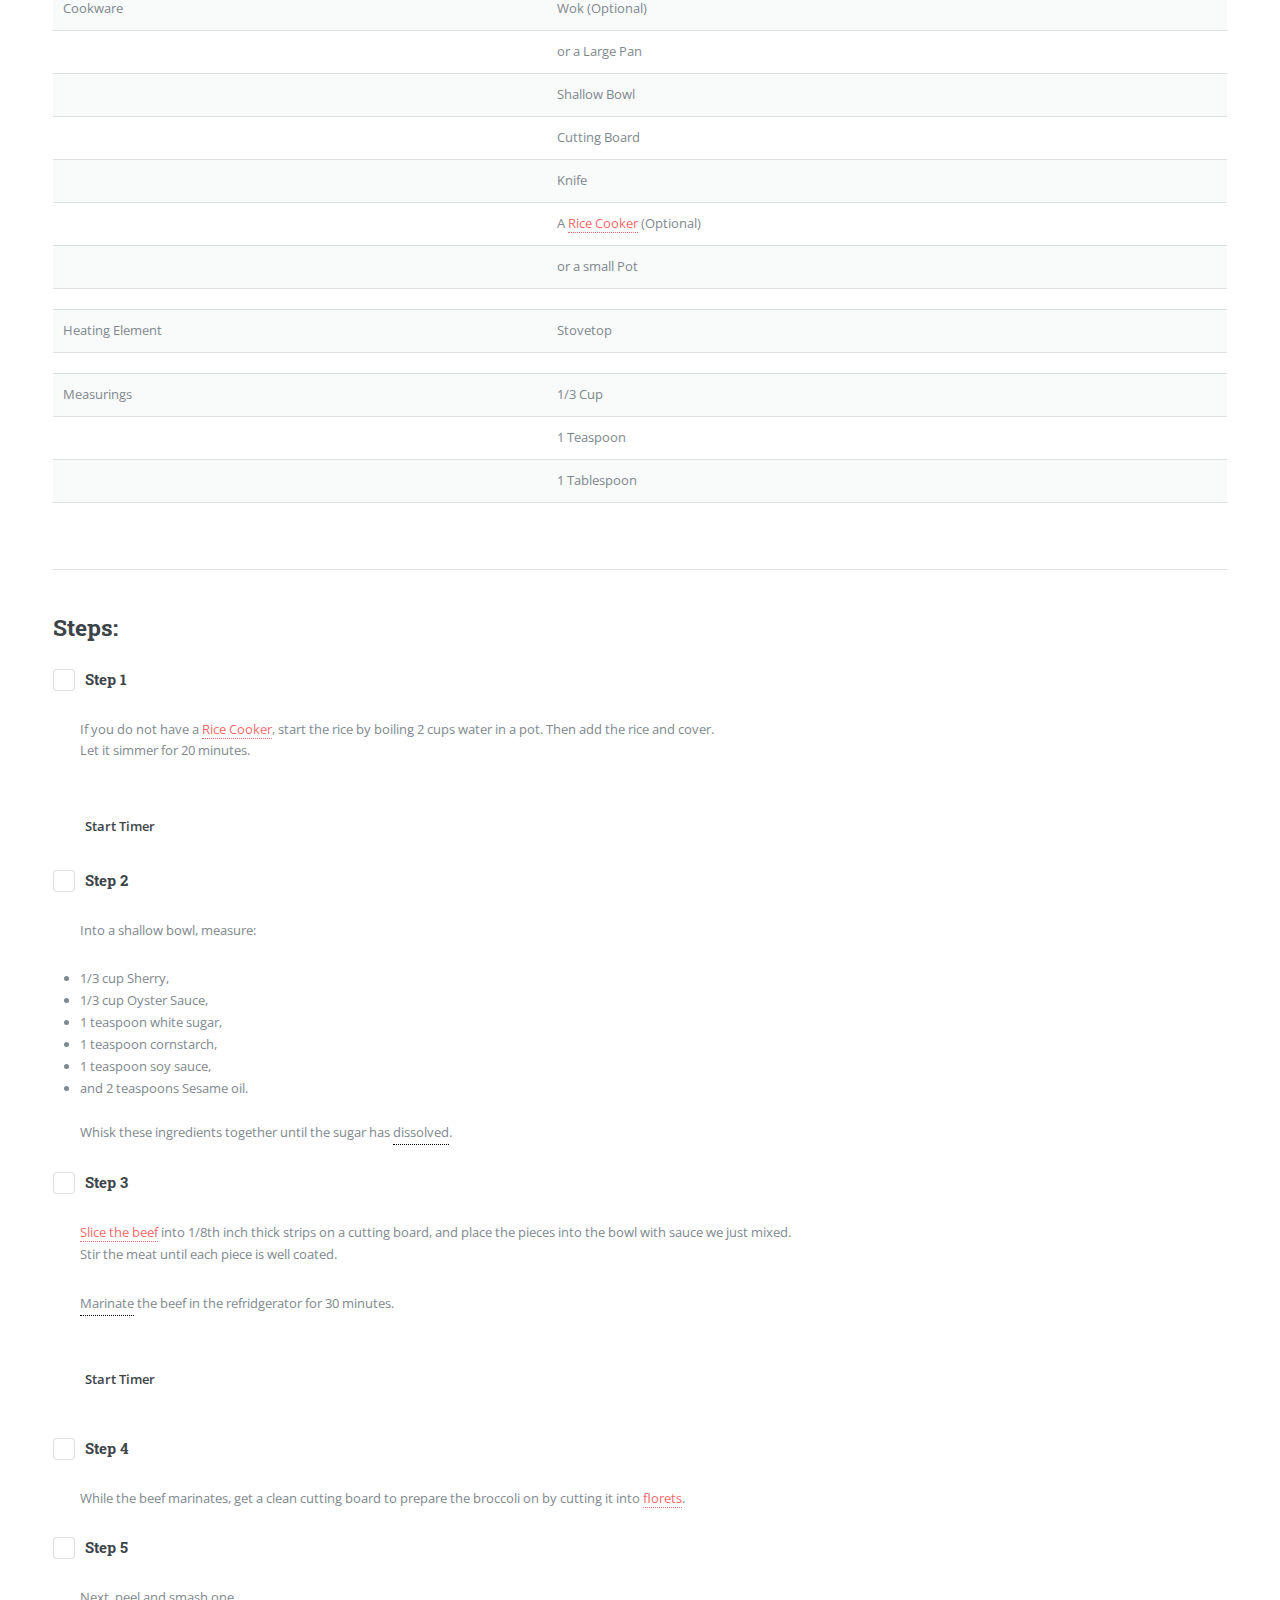
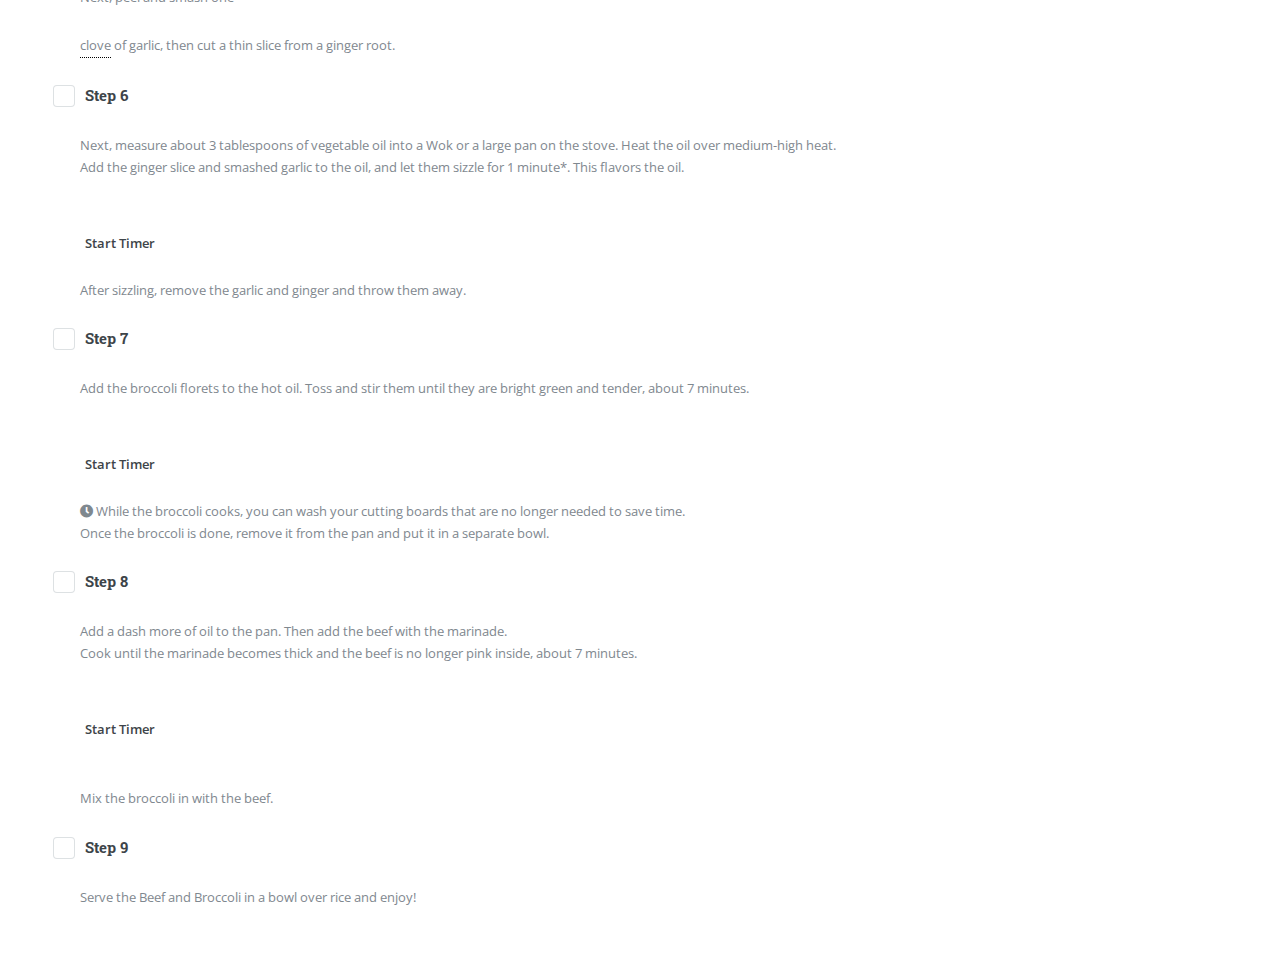
==== commit eaaf248b: "lorem ipsum" ====
--- a/beefnbroccoli.html
+++ b/beefnbroccoli.html
@@ -74,10 +74,7 @@
 														<table>
 															
 															<tbody>
-																<tr>
-																	<td>1/3 Cup</td>
-																	<td>Oyster Sauce</td>
-																</tr>
+																
 																<tr>
 																	<td>1/3 Cup</td>
 																	<td>Oyster Sauce</td>
@@ -407,7 +404,7 @@
 			
 			
 			
-			<!-- Sidebar -->
+		<!-- Sidebar -->
 					<div id="sidebar">
 						<div class="inner">
 
@@ -454,6 +451,7 @@
 										</li>
 										<li><a href="kitchensafety.html">Kitchen Safety</a></li>
 										<li><a href="tools.html">Equipment & Tools</a></li>
+										<li><a href="vocab.html">Kitchen Vocabulary</a></li>
 									</ul>
 								</nav>
 
@@ -480,7 +478,7 @@
 									<header class="major">
 										<h2>Get in touch</h2>
 									</header>
-									<p>Sed varius enim lorem ullamcorper dolore aliquam aenean ornare velit lacus, ac varius enim lorem ullamcorper dolore. Proin sed aliquam facilisis ante interdum. Sed nulla amet lorem feugiat tempus aliquam.</p>
+									<p>Lorem ipsum dolor sit amet, consectetur adipiscing elit. Suspendisse posuere risus tempus nibh sagittis tristique. Praesent et metus eros. Sed egestas erat nisi, sed volutpat purus ultricies nec. Nulla in cursus ex.</p>
 									<ul class="contact">
 										<li class="icon solid fa-envelope"><a href="#">bach7@pnw.edu</a></li>
 										
@@ -496,8 +494,6 @@
 					</div>
 
 			</div>
-
-			
 			
 			
 			
